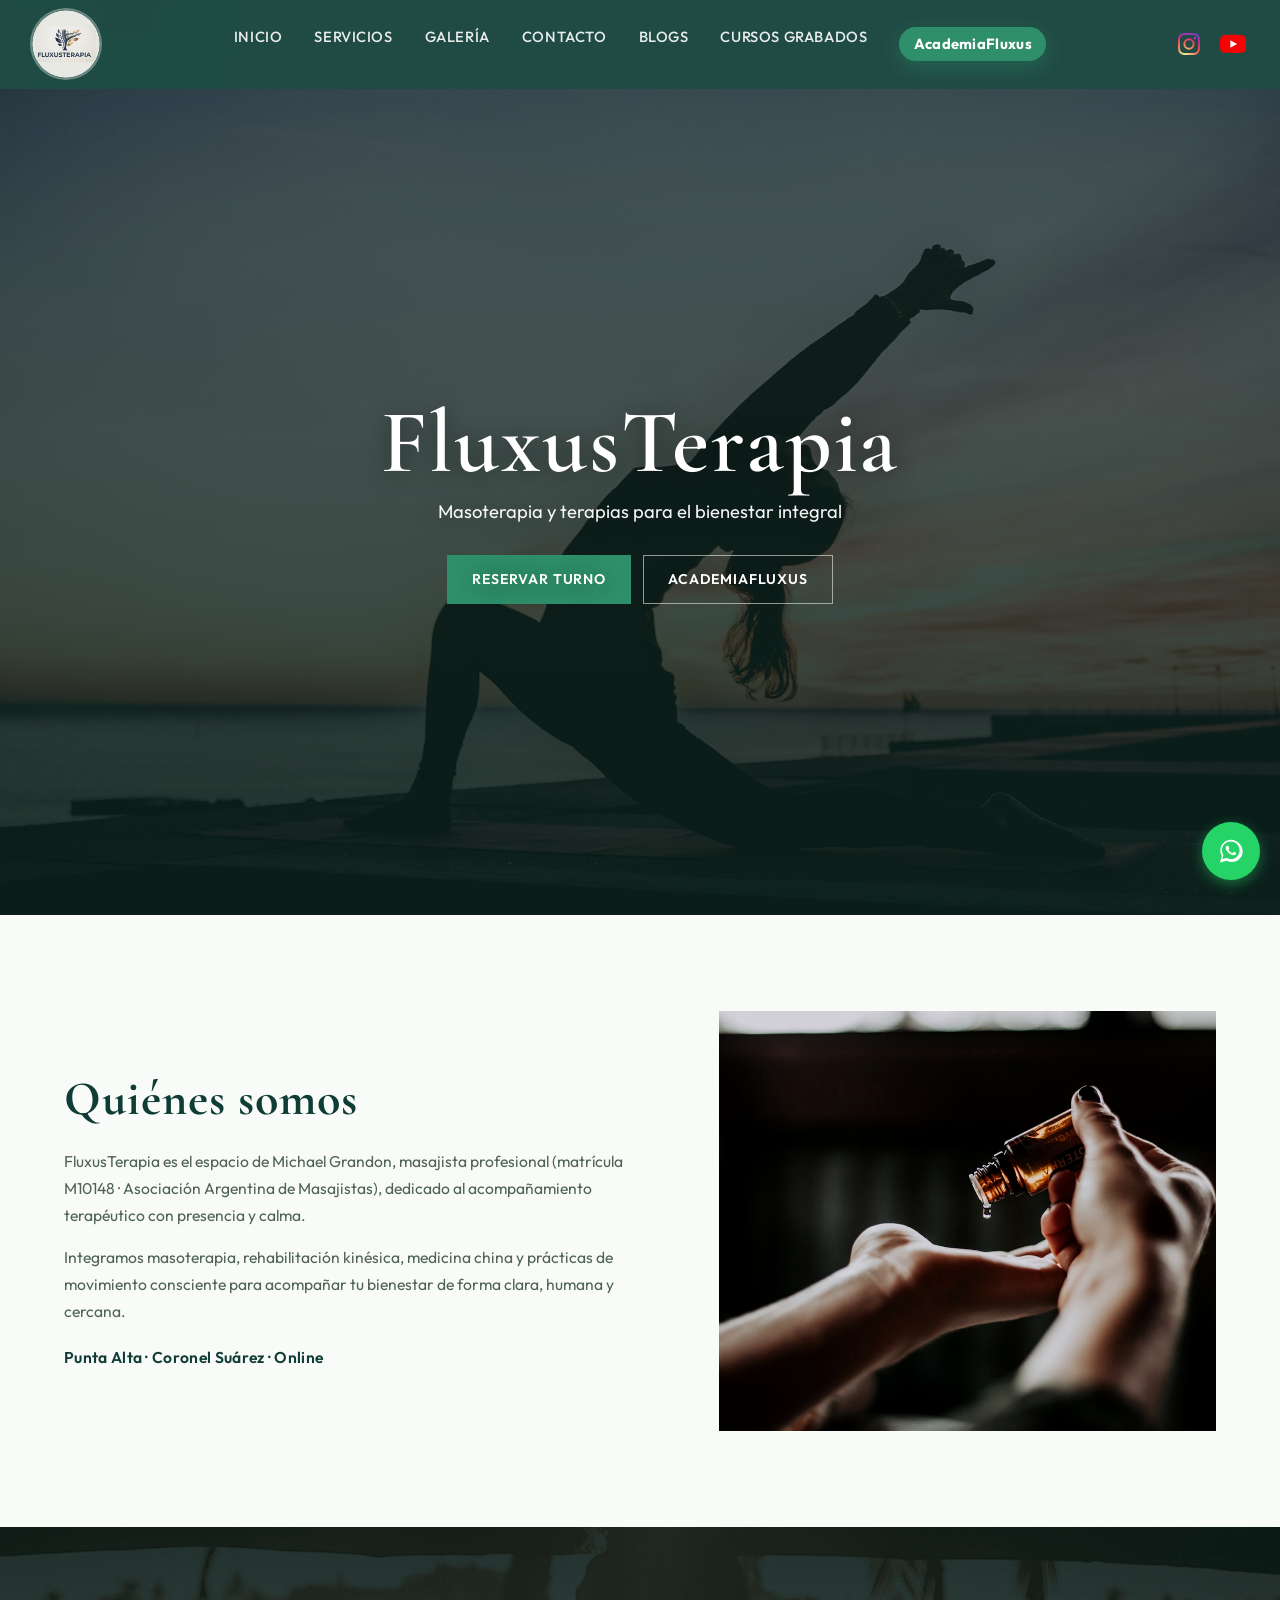
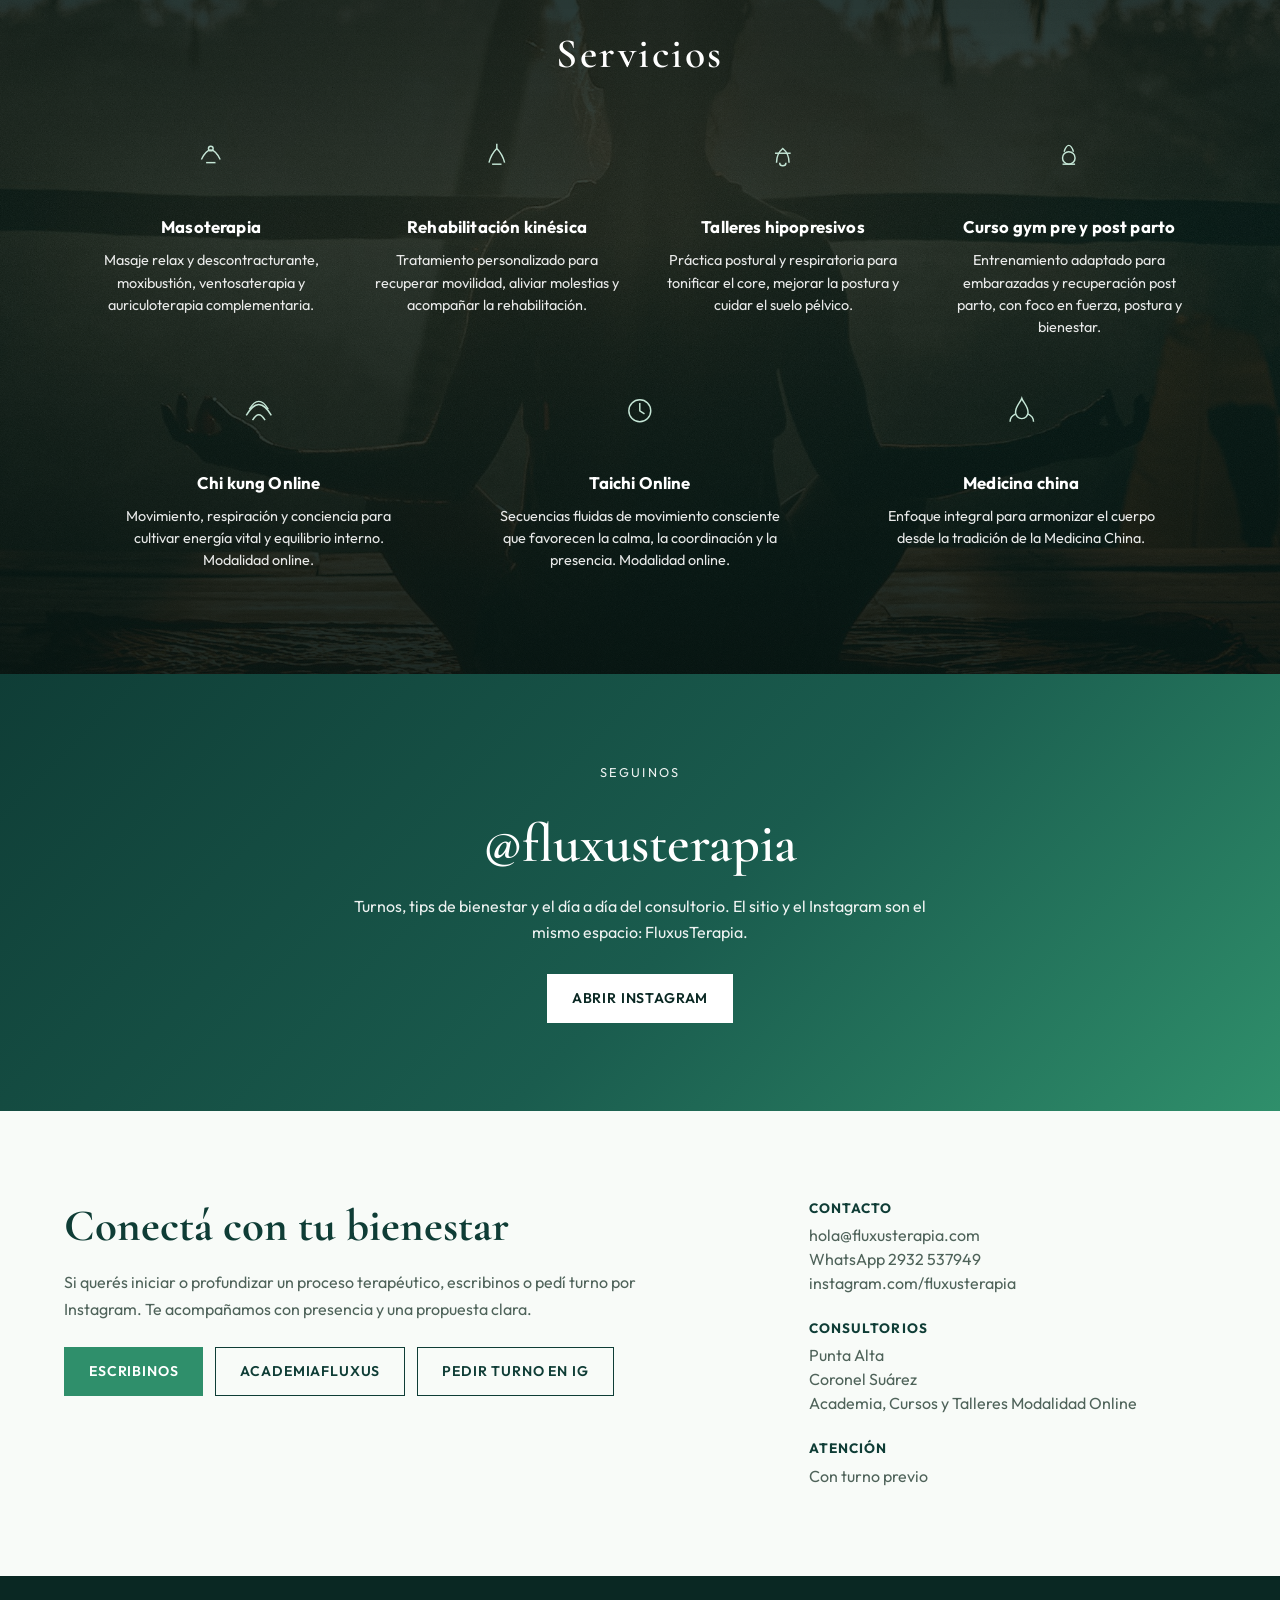
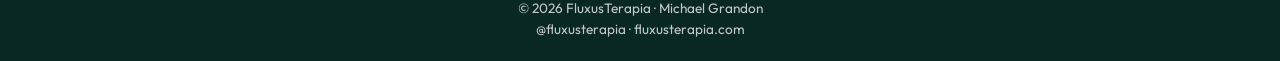
==== public_html/index.html @ 7c23bc43 "Add FluxusTerapia production site with academia, courses, CMS and QA. Landing, AcademiaFluxus, recor" ====
<!DOCTYPE html>
<html lang="es">
<head>
  <meta charset="UTF-8">
  <meta name="viewport" content="width=device-width, initial-scale=1.0">
  <title>FluxusTerapia · Kinesiologia y Terapia Integrativa</title>
  <meta name="description" content="FluxusTerapia — Masoterapia, Rehabilitación kinésica, Taichi y Chikung,medicina china y movimiento consciente. Michael Grandon, masajista profesional. Seguinos en Instagram @fluxusterapia.">
  <meta name="author" content="Michael Grandon · FluxusTerapia">
  <link rel="canonical" href="https://fluxusterapia.com/">

  <meta property="og:type" content="website">
  <meta property="og:locale" content="es_AR">
  <meta property="og:url" content="https://fluxusterapia.com/">
  <meta property="og:title" content="FluxusTerapia">
  <meta property="og:description" content="Masoterapia y terapias para el bienestar integral. @fluxusterapia">
  <meta property="og:image" content="https://fluxusterapia.com/img/hero.jpg">
  <meta property="og:see_also" content="https://www.instagram.com/fluxusterapia/">

  <meta name="twitter:card" content="summary_large_image">
  <meta name="twitter:title" content="FluxusTerapia">
  <meta name="twitter:description" content="Masoterapia y terapias para el bienestar integral. Instagram @fluxusterapia">

  <link rel="preconnect" href="https://fonts.googleapis.com">
  <link rel="preconnect" href="https://fonts.gstatic.com" crossorigin>
  <link href="https://fonts.googleapis.com/css2?family=Cormorant+Garamond:ital,wght@0,500;0,600;0,700;1,500&family=Outfit:wght@400;500;600;700&display=swap" rel="stylesheet">
  <link rel="stylesheet" href="css/style.css?v=20260925u">
  <link rel="icon" href="img/logo.png" type="image/png">
</head>
<body>
  <header class="site-header">
    <a class="brand" href="/" title="FluxusTerapia · Inicio">
      <img
        class="brand-logo"
        src="img/logo-circle.png"
        alt="FluxusTerapia"
        width="68"
        height="68"
      >
    </a>
    <nav class="site-nav" aria-label="Principal">
      <a href="#inicio">Inicio</a>
      <a href="#servicios">Servicios</a>
      <a href="galeria/">Galería</a>
      <a href="#contacto">Contacto</a>
      <a href="blogs/">Blogs</a>
      <a href="cursos/">Cursos grabados</a>
      <a class="nav-academia" href="academia/">AcademiaFluxus</a>
    </nav>
    <div class="social" aria-label="Redes">
      <a
        class="social-ig"
        href="https://www.instagram.com/fluxusterapia/"
        target="_blank"
        rel="noopener noreferrer me"
        aria-label="Instagram @fluxusterapia"
        title="Instagram"
      >
        <svg viewBox="0 0 24 24" width="22" height="22" aria-hidden="true">
          <defs>
            <radialGradient id="igGrad" cx="30%" cy="107%" r="150%">
              <stop offset="0%" stop-color="#fdf497"/>
              <stop offset="5%" stop-color="#fdf497"/>
              <stop offset="45%" stop-color="#fd5949"/>
              <stop offset="60%" stop-color="#d6249f"/>
              <stop offset="90%" stop-color="#285AEB"/>
            </radialGradient>
          </defs>
          <path fill="url(#igGrad)" d="M12 2.163c3.204 0 3.584.012 4.85.07 3.252.148 4.771 1.691 4.919 4.919.058 1.265.069 1.645.069 4.849 0 3.205-.012 3.584-.069 4.849-.149 3.225-1.664 4.771-4.919 4.919-1.266.058-1.644.07-4.85.07-3.204 0-3.584-.012-4.849-.07-3.26-.149-4.771-1.699-4.919-4.92-.058-1.265-.07-1.644-.07-4.849 0-3.204.013-3.583.07-4.849.149-3.227 1.664-4.771 4.919-4.919 1.266-.057 1.645-.069 4.849-.069zM12 0C8.741 0 8.333.014 7.053.072 2.695.272.273 2.69.073 7.052.014 8.333 0 8.741 0 12c0 3.259.014 3.668.072 4.948.2 4.358 2.618 6.78 6.98 6.98C8.333 23.986 8.741 24 12 24c3.259 0 3.668-.014 4.948-.072 4.354-.2 6.782-2.618 6.979-6.98.059-1.28.073-1.689.073-4.948 0-3.259-.014-3.667-.072-4.947-.196-4.354-2.617-6.78-6.979-6.98C15.668.014 15.259 0 12 0zm0 5.838a6.162 6.162 0 1 0 0 12.324 6.162 6.162 0 0 0 0-12.324zM12 16a4 4 0 1 1 0-8 4 4 0 0 1 0 8zm6.406-11.845a1.44 1.44 0 1 0 0 2.881 1.44 1.44 0 0 0 0-2.881z"/>
        </svg>
      </a>
      <a
        class="social-yt"
        href="https://www.youtube.com/@fluxusterapia"
        target="_blank"
        rel="noopener noreferrer"
        aria-label="YouTube FluxusTerapia"
        title="YouTube"
      >
        <svg viewBox="0 0 24 24" width="26" height="26" aria-hidden="true">
          <path fill="#FF0000" d="M23.498 6.186a3.016 3.016 0 0 0-2.122-2.136C19.505 3.545 12 3.545 12 3.545s-7.505 0-9.377.505A3.017 3.017 0 0 0 .502 6.186C0 8.07 0 12 0 12s0 3.93.502 5.814a3.016 3.016 0 0 0 2.122 2.136c1.871.505 9.376.505 9.376.505s7.505 0 9.377-.505a3.015 3.015 0 0 0 2.122-2.136C24 15.93 24 12 24 12s0-3.93-.502-5.814z"/>
          <path fill="#fff" d="M9.545 15.568V8.432L15.818 12l-6.273 3.568z"/>
        </svg>
      </a>
    </div>
  </header>

  <main>
    <section id="inicio" class="hero">
      <div class="hero-media" aria-hidden="true"></div>
      <div class="hero-copy">
        <h1>FluxusTerapia</h1>
        <p class="hero-sub">Masoterapia y terapias para el bienestar integral</p>
        <div class="hero-actions">
          <a class="cta primary" href="turnos/">Reservar turno</a>
          <a class="cta ghost" href="academia/">AcademiaFluxus</a>
        </div>
      </div>
    </section>

    <section id="quienes" class="about">
      <div class="about-copy">
        <h2>Quiénes somos</h2>
        <p>
          FluxusTerapia es el espacio de Michael Grandon, masajista profesional
          (matrícula M10148 · Asociación Argentina de Masajistas), dedicado al
          acompañamiento terapéutico con presencia y calma.
        </p>
        <p>
          Integramos masoterapia, rehabilitación kinésica, medicina china y
          prácticas de movimiento consciente para acompañar tu bienestar
          de forma clara, humana y cercana.
        </p>
        <p class="about-place">Punta Alta · Coronel Suárez · Online</p>
      </div>
      <div class="about-media">
        <img
          src="img/about.jpg"
          alt="Espacio de bienestar y calma en FluxusTerapia"
          width="640"
          height="480"
        >
      </div>
    </section>

    <section id="servicios" class="services">
      <div class="services-media" aria-hidden="true"></div>
      <div class="services-inner">
        <h2>Servicios</h2>
        <div class="services-grid">
          <article class="service">
            <span class="service-icon" aria-hidden="true">
              <svg viewBox="0 0 48 48" width="42" height="42" fill="none" stroke="currentColor" stroke-width="1.6"><path d="M12 30c4-8 8-12 12-12s8 4 12 12"/><path d="M18 34h12"/><circle cx="24" cy="16" r="3"/></svg>
            </span>
            <h3>Masoterapia</h3>
            <p>Masaje relax y descontracturante, moxibustión, ventosaterapia y auriculoterapia complementaria.</p>
          </article>
          <article class="service">
            <span class="service-icon" aria-hidden="true">
              <svg viewBox="0 0 48 48" width="42" height="42" fill="none" stroke="currentColor" stroke-width="1.6"><path d="M14 34c2-8 6-14 10-18 4 4 8 10 10 18"/><path d="M18 36h12"/><path d="M24 10v6"/></svg>
            </span>
            <h3>Rehabilitación kinésica</h3>
            <p>Tratamiento personalizado para recuperar movilidad, aliviar molestias y acompañar la rehabilitación.</p>
          </article>
          <article class="service">
            <span class="service-icon" aria-hidden="true">
              <svg viewBox="0 0 48 48" width="42" height="42" fill="none" stroke="currentColor" stroke-width="1.6"><path d="M16 34c0-8 3-14 8-18 5 4 8 10 8 18"/><path d="M20 34a4 4 0 0 0 8 0"/><path d="M14 22h20"/></svg>
            </span>
            <h3>Talleres hipopresivos</h3>
            <p>Práctica postural y respiratoria para tonificar el core, mejorar la postura y cuidar el suelo pélvico.</p>
          </article>
          <article class="service">
            <span class="service-icon" aria-hidden="true">
              <svg viewBox="0 0 48 48" width="42" height="42" fill="none" stroke="currentColor" stroke-width="1.6"><circle cx="24" cy="28" r="8"/><path d="M18 20c2-6 4-8 6-8s4 2 6 8"/><path d="M16 36h16"/></svg>
            </span>
            <h3>Curso gym pre y post parto</h3>
            <p>Entrenamiento adaptado para embarazadas y recuperación post parto, con foco en fuerza, postura y bienestar.</p>
          </article>
          <article class="service">
            <span class="service-icon" aria-hidden="true">
              <svg viewBox="0 0 48 48" width="42" height="42" fill="none" stroke="currentColor" stroke-width="1.6"><path d="M8 30c6-10 10-14 16-14s10 4 16 14"/><path d="M12 22c4-7 7-10 12-10s8 3 12 10"/><path d="M16 36c3-5 5-7 8-7s5 2 8 7"/></svg>
            </span>
            <h3>Chi kung Online</h3>
            <p>Movimiento, respiración y conciencia para cultivar energía vital y equilibrio interno. Modalidad online.</p>
          </article>
          <article class="service">
            <span class="service-icon" aria-hidden="true">
              <svg viewBox="0 0 48 48" width="42" height="42" fill="none" stroke="currentColor" stroke-width="1.6"><circle cx="24" cy="24" r="14"/><path d="M24 14v10l6 4"/></svg>
            </span>
            <h3>Taichi Online</h3>
            <p>Secuencias fluidas de movimiento consciente que favorecen la calma, la coordinación y la presencia. Modalidad online.</p>
          </article>
          <article class="service">
            <span class="service-icon" aria-hidden="true">
              <svg viewBox="0 0 48 48" width="42" height="42" fill="none" stroke="currentColor" stroke-width="1.6"><path d="M24 8c-2 6-8 10-8 18a8 8 0 0 0 16 0c0-8-6-12-8-18z"/><path d="M16 28c-4 2-7 6-7 10"/><path d="M32 28c4 2 7 6 7 10"/></svg>
            </span>
            <h3>Medicina china</h3>
            <p>Enfoque integral para armonizar el cuerpo desde la tradición de la Medicina China.</p>
          </article>
        </div>
      </div>
    </section>

    <section id="instagram" class="instagram">
      <div class="instagram-inner">
        <p class="instagram-kicker">Seguinos</p>
        <h2>@fluxusterapia</h2>
        <p>
          Turnos, tips de bienestar y el día a día del consultorio.
          El sitio y el Instagram son el mismo espacio: FluxusTerapia.
        </p>
        <a
          class="cta primary"
          href="https://www.instagram.com/fluxusterapia/"
          target="_blank"
          rel="noopener noreferrer"
        >Abrir Instagram</a>
      </div>
    </section>

    <section id="contacto" class="contact">
      <div class="contact-copy">
        <h2>Conectá con tu bienestar</h2>
        <p>
          Si querés iniciar o profundizar un proceso terapéutico,
          escribinos o pedí turno por Instagram. Te acompañamos con
          presencia y una propuesta clara.
        </p>
        <div class="hero-actions">
          <a class="cta primary" href="mailto:hola@fluxusterapia.com">Escribinos</a>
          <a class="cta secondary" href="academia/">AcademiaFluxus</a>
          <a
            class="cta secondary"
            href="https://www.instagram.com/fluxusterapia/"
            target="_blank"
            rel="noopener noreferrer"
          >Pedir turno en IG</a>
        </div>
      </div>
      <div class="contact-details">
        <div>
          <h3>Contacto</h3>
          <p><a href="mailto:hola@fluxusterapia.com">hola@fluxusterapia.com</a></p>
          <p>
            <a
              href="https://wa.me/5492932537949?text=Hola%20FluxusTerapia%2C%20quiero%20consultar%20por%20un%20turno"
              target="_blank"
              rel="noopener noreferrer"
            >WhatsApp 2932 537949</a>
          </p>
          <p>
            <a
              href="https://www.instagram.com/fluxusterapia/"
              target="_blank"
              rel="noopener noreferrer"
            >instagram.com/fluxusterapia</a>
          </p>
        </div>
        <div>
          <h3>Consultorios</h3>
          <p>Punta Alta<br>Coronel Suárez<br>Academia, Cursos y Talleres Modalidad Online</p>
        </div>
        <div>
          <h3>Atención</h3>
          <p>Con turno previo</p>
        </div>
      </div>
    </section>
  </main>

  <footer class="site-footer">
    <p>© <span id="year"></span> FluxusTerapia · Michael Grandon</p>
    <p>
      <a
        href="https://www.instagram.com/fluxusterapia/"
        target="_blank"
        rel="noopener noreferrer"
      >@fluxusterapia</a>
      ·
      <a href="https://fluxusterapia.com">fluxusterapia.com</a>
    </p>
  </footer>

  <a
    class="whatsapp-float"
    href="https://wa.me/5492932537949?text=Hola%20FluxusTerapia%2C%20quiero%20consultar%20por%20un%20turno"
    target="_blank"
    rel="noopener noreferrer"
    aria-label="Escribinos por WhatsApp"
  >
    <svg viewBox="0 0 32 32" width="28" height="28" aria-hidden="true" fill="currentColor">
      <path d="M16.1 3C9.3 3 3.8 8.5 3.8 15.3c0 2.2.6 4.3 1.7 6.2L3.5 29l7.7-2c1.8 1 3.8 1.5 5.9 1.5 6.8 0 12.3-5.5 12.3-12.3S22.9 3 16.1 3zm0 22.4c-1.8 0-3.5-.5-5-1.3l-.4-.2-4.6 1.2 1.2-4.4-.2-.4c-1-1.6-1.5-3.4-1.5-5.2 0-5.6 4.5-10.1 10.1-10.1s10.1 4.5 10.1 10.1-4.5 10.3-9.7 10.3zm5.6-7.6c-.3-.2-1.8-.9-2.1-1s-.5-.2-.7.2-.8 1-1 1.2-.4.2-.7 0c-.3-.2-1.2-.4-2.3-1.4-.8-.7-1.4-1.6-1.6-1.9-.2-.3 0-.5.1-.6.1-.1.3-.4.4-.5.1-.2.2-.3.3-.5.1-.2 0-.4 0-.5s-.7-1.7-1-2.3c-.2-.6-.5-.5-.7-.5h-.6c-.2 0-.5.1-.8.4s-1 1-1 2.4 1 2.8 1.2 3c.1.2 2 3.1 4.9 4.3 1.8.8 2.6.8 3.5.7.5-.1 1.8-.7 2-1.4.2-.7.2-1.3.2-1.4 0-.1-.3-.2-.6-.4z"/>
    </svg>
  </a>

  <script src="js/main.js?v=20260925k"></script>
</body>
</html>
---- public_html/css/style.css ----
:root {
  --ink: #12201c;
  --foam: #eef3ef;
  --paper: #f8fbf8;
  --muted: #4f635a;
  --brand: #0f3d36;
  --brand-deep: #0a2823;
  --accent: #2f8f6b;
  --accent-soft: #a8d4c0;
  --overlay: rgba(8, 36, 30, 0.58);
  --overlay-strong: rgba(6, 28, 24, 0.8);
  --font-display: "Cormorant Garamond", Georgia, serif;
  --font-body: "Outfit", sans-serif;
}

*,
*::before,
*::after {
  box-sizing: border-box;
}

html {
  scroll-behavior: smooth;
}

body {
  margin: 0;
  min-height: 100vh;
  font-family: var(--font-body);
  color: var(--ink);
  background:
    radial-gradient(ellipse 80% 50% at 10% 0%, rgba(47, 143, 107, 0.12), transparent 55%),
    radial-gradient(ellipse 60% 40% at 100% 20%, rgba(15, 61, 54, 0.08), transparent 50%),
    var(--foam);
}

img {
  max-width: 100%;
  display: block;
}

a {
  color: inherit;
  text-decoration: none;
}

.site-header {
  position: sticky;
  top: 0;
  z-index: 20;
  display: grid;
  grid-template-columns: 1fr auto 1fr;
  align-items: center;
  gap: 1rem;
  padding: 0.65rem clamp(1rem, 3vw, 2rem);
  background: color-mix(in srgb, var(--brand) 92%, transparent);
  backdrop-filter: blur(10px);
  color: #fff;
}

.brand {
  justify-self: start;
}

.brand-logo {
  display: block;
  width: 68px;
  height: 68px;
  border-radius: 50%;
  object-fit: cover;
  background: transparent;
  box-shadow: 0 0 0 2px rgba(255, 255, 255, 0.35);
}

.site-nav {
  display: flex;
  gap: clamp(1rem, 3vw, 2rem);
  justify-content: center;
  font-size: 0.92rem;
  font-weight: 500;
  letter-spacing: 0.04em;
  text-transform: uppercase;
}

.site-nav a {
  position: relative;
  opacity: 0.9;
  padding-bottom: 0.2rem;
}

.site-nav a.nav-academia {
  text-transform: none;
  letter-spacing: 0.02em;
  opacity: 1;
  font-weight: 700;
  color: #fff;
  background: var(--accent);
  padding: 0.45rem 0.9rem 0.5rem;
  border-radius: 999px;
  box-shadow: 0 6px 18px rgba(47, 143, 107, 0.35);
}

.site-nav a.nav-academia::after {
  display: none;
}

.site-nav a.nav-academia:hover,
.site-nav a.nav-academia:focus-visible {
  filter: brightness(1.08);
  color: #fff;
}

.site-nav a::after {
  content: "";
  position: absolute;
  left: 0;
  right: 0;
  bottom: 0;
  height: 1px;
  background: currentColor;
  transform: scaleX(0);
  transition: transform 0.25s ease;
}

.site-nav a:hover::after,
.site-nav a:focus-visible::after {
  transform: scaleX(1);
}

.social {
  justify-self: end;
  display: flex;
  gap: 0.85rem;
  align-items: center;
}

.social a {
  opacity: 0.95;
  display: inline-flex;
  align-items: center;
  justify-content: center;
  width: 30px;
  height: 30px;
  transition: opacity 0.2s ease, transform 0.2s ease;
}

.social a:hover {
  opacity: 1;
  transform: translateY(-1px);
}

.social svg {
  display: block;
}

.social-yt svg,
.social-ig svg {
  overflow: visible;
}

.hero {
  position: relative;
  min-height: calc(100vh - 74px);
  display: grid;
  place-items: center;
  text-align: center;
  color: #fff;
  overflow: hidden;
  padding: clamp(3rem, 8vw, 5rem) 1.25rem;
}

.hero-media {
  position: absolute;
  inset: 0;
  background:
    linear-gradient(
      180deg,
      rgba(6, 28, 24, 0.55) 0%,
      rgba(6, 28, 24, 0.72) 45%,
      rgba(6, 28, 24, 0.88) 100%
    ),
    url("../img/hero.jpg") center / cover no-repeat;
  transform: scale(1.02);
  animation: hero-pan 18s ease-in-out infinite alternate;
}

.hero-copy {
  position: relative;
  z-index: 1;
  max-width: 46rem;
  animation: rise 1s ease both;
  text-shadow: 0 2px 24px rgba(0, 0, 0, 0.45);
}

.hero h1 {
  margin: 0 0 0.85rem;
  font-family: var(--font-display);
  font-size: clamp(3.2rem, 10vw, 5.6rem);
  font-weight: 600;
  letter-spacing: 0.02em;
  line-height: 0.95;
  color: #fff;
}

.hero-sub {
  margin: 0 auto 1.75rem;
  max-width: 34rem;
  font-size: clamp(0.98rem, 2vw, 1.15rem);
  font-weight: 400;
  line-height: 1.55;
  color: rgba(255, 255, 255, 0.95);
}

.hero-actions {
  display: flex;
  flex-wrap: wrap;
  gap: 0.75rem;
  justify-content: center;
}

.cta {
  display: inline-flex;
  align-items: center;
  justify-content: center;
  padding: 0.9rem 1.5rem;
  font-size: 0.88rem;
  font-weight: 600;
  letter-spacing: 0.06em;
  text-transform: uppercase;
  border: 1px solid transparent;
  transition: transform 0.2s ease, background 0.2s ease, color 0.2s ease, border-color 0.2s ease;
}

.cta.primary {
  background: var(--accent);
  color: #fff;
}

.cta.primary:hover {
  background: #267a5b;
  transform: translateY(-1px);
}

.cta.ghost {
  border-color: rgba(255, 255, 255, 0.55);
  color: #fff;
  background: transparent;
}

.cta.ghost:hover {
  background: rgba(255, 255, 255, 0.1);
  transform: translateY(-1px);
}

.cta.secondary {
  border-color: var(--brand);
  color: var(--brand);
  background: transparent;
}

.cta.secondary:hover {
  background: color-mix(in srgb, var(--accent-soft) 45%, transparent);
  transform: translateY(-1px);
}

.about {
  display: grid;
  grid-template-columns: 1fr;
  gap: clamp(1.5rem, 4vw, 3rem);
  align-items: center;
  padding: clamp(3.5rem, 8vw, 6rem) clamp(1.25rem, 5vw, 5rem);
  background: var(--paper);
}

.about h2 {
  margin: 0 0 1.25rem;
  font-family: var(--font-display);
  font-size: clamp(2.2rem, 4vw, 3rem);
  color: var(--brand);
  letter-spacing: 0.02em;
}

.about p {
  margin: 0 0 1rem;
  color: var(--muted);
  line-height: 1.7;
  font-size: 0.98rem;
}

.about p:last-child {
  margin-bottom: 0;
}

.about-place {
  margin-top: 1.25rem !important;
  font-weight: 600;
  color: var(--brand) !important;
  letter-spacing: 0.02em;
}

.about-media img {
  width: 100%;
  height: min(420px, 55vw);
  object-fit: cover;
  filter: saturate(0.92) contrast(1.04);
}

.services {
  position: relative;
  color: #fff;
  overflow: hidden;
  padding: clamp(3.75rem, 8vw, 6.5rem) clamp(1.25rem, 4vw, 3rem);
}

.services-media {
  position: absolute;
  inset: 0;
  background:
    linear-gradient(
      180deg,
      rgba(5, 22, 19, 0.88) 0%,
      rgba(6, 28, 24, 0.78) 42%,
      rgba(5, 20, 17, 0.9) 100%
    ),
    url("../img/servicios.jpg") center 35% / cover no-repeat;
}

.services-inner {
  position: relative;
  z-index: 1;
  max-width: 1120px;
  margin: 0 auto;
}

.services h2 {
  margin: 0 0 clamp(2.25rem, 5vw, 3.25rem);
  text-align: center;
  font-family: var(--font-display);
  font-size: clamp(2rem, 4vw, 2.6rem);
  font-weight: 600;
  letter-spacing: 0.06em;
}

.services-grid {
  display: grid;
  grid-template-columns: 1fr;
  gap: clamp(2rem, 4.5vw, 2.75rem) clamp(1.25rem, 2.5vw, 1.75rem);
  align-items: stretch;
}

.service {
  display: flex;
  flex-direction: column;
  align-items: center;
  text-align: center;
  width: 100%;
  max-width: none;
  margin: 0;
  padding: 0 0.35rem;
  animation: rise 0.8s ease both;
}

.service:nth-child(2) { animation-delay: 0.06s; }
.service:nth-child(3) { animation-delay: 0.12s; }
.service:nth-child(4) { animation-delay: 0.18s; }
.service:nth-child(5) { animation-delay: 0.24s; }
.service:nth-child(6) { animation-delay: 0.3s; }
.service:nth-child(7) { animation-delay: 0.36s; }

.service-icon {
  display: flex;
  align-items: center;
  justify-content: center;
  flex: 0 0 3rem;
  width: 3rem;
  height: 3rem;
  margin: 0 0 0.95rem;
  color: #c5e6d6;
}

.service-icon svg {
  width: 2.35rem;
  height: 2.35rem;
  stroke-width: 1.85;
}

.service h3 {
  display: flex;
  align-items: flex-end;
  justify-content: center;
  margin: 0 0 0.7rem;
  min-height: 2.6em;
  font-size: 1.05rem;
  font-weight: 700;
  line-height: 1.3;
  letter-spacing: 0.01em;
}

.service p {
  margin: 0;
  max-width: 18.5rem;
  font-size: 0.9rem;
  line-height: 1.55;
  color: rgba(255, 255, 255, 0.9);
}

.instagram {
  padding: clamp(3.5rem, 8vw, 5.5rem) clamp(1.25rem, 5vw, 5rem);
  background:
    linear-gradient(135deg, #0f3d36 0%, #1a5c4e 55%, #2f8f6b 100%);
  color: #fff;
  text-align: center;
}

.instagram-inner {
  max-width: 36rem;
  margin: 0 auto;
  animation: rise 0.9s ease both;
}

.instagram-kicker {
  margin: 0 0 0.5rem;
  font-size: 0.8rem;
  letter-spacing: 0.16em;
  text-transform: uppercase;
  opacity: 0.8;
}

.instagram h2 {
  margin: 0 0 1rem;
  font-family: var(--font-display);
  font-size: clamp(2.4rem, 6vw, 3.4rem);
  font-weight: 600;
}

.instagram p {
  margin: 0 auto 1.75rem;
  line-height: 1.65;
  opacity: 0.92;
}

.instagram .cta.primary {
  background: #fff;
  color: var(--brand-deep);
}

.instagram .cta.primary:hover {
  background: var(--accent-soft);
}

.gallery {
  padding: clamp(2.5rem, 6vw, 5rem) clamp(0.75rem, 2.5vw, 1.5rem) clamp(3.5rem, 8vw, 6rem);
  background: #fff;
}

.gallery-page {
  padding-top: clamp(2rem, 5vw, 3.5rem);
}

.gallery-intro {
  max-width: 36rem;
  margin: 0 auto clamp(1.5rem, 4vw, 2.25rem);
  text-align: center;
  padding: 0 0.75rem;
}

.gallery-kicker {
  margin: 0 0 0.45rem;
  font-size: 0.78rem;
  letter-spacing: 0.16em;
  text-transform: uppercase;
  color: var(--accent);
  font-weight: 600;
}

.gallery-intro h1,
.gallery-intro h2 {
  margin: 0 0 0.75rem;
  font-family: var(--font-display);
  font-size: clamp(2.2rem, 5vw, 3.2rem);
  color: var(--brand);
  font-weight: 600;
}

.gallery-intro p {
  margin: 0;
  color: var(--muted);
  line-height: 1.65;
}

/* Justified rows (estilo galería fotográfica) */
.gallery-justified {
  display: flex;
  flex-direction: column;
  gap: 6px;
  width: min(1180px, 100%);
  margin: 0 auto;
}

.gallery-row {
  display: flex;
  gap: 6px;
  width: 100%;
  height: clamp(150px, 22vw, 260px);
}

.gallery-item {
  --w: 1;
  position: relative;
  display: block;
  flex: var(--w) 1 0;
  min-width: 0;
  height: 100%;
  padding: 0;
  border: 0;
  margin: 0;
  background: #1a1a1a;
  overflow: hidden;
  color: #fff;
  text-decoration: none;
  isolation: isolate;
}

.gallery-item img {
  display: block;
  width: 100%;
  height: 100%;
  object-fit: cover;
  transition: transform 0.65s ease, filter 0.35s ease;
  filter: saturate(0.95) contrast(1.02);
}

.gallery-item::after {
  content: "";
  position: absolute;
  inset: 0;
  background: rgba(6, 28, 24, 0.0);
  transition: background 0.35s ease;
  z-index: 1;
  pointer-events: none;
}

.gallery-item:hover img,
.gallery-item:focus-visible img {
  transform: scale(1.04);
  filter: saturate(1.05) contrast(1.04);
}

.gallery-item:hover::after,
.gallery-item:focus-visible::after {
  background: rgba(6, 28, 24, 0.28);
}

.gallery-label {
  position: absolute;
  left: 0.85rem;
  right: 0.85rem;
  bottom: 0.85rem;
  z-index: 2;
  font-size: 0.72rem;
  font-weight: 600;
  letter-spacing: 0.1em;
  text-transform: uppercase;
  opacity: 0;
  transform: translateY(6px);
  transition: opacity 0.3s ease, transform 0.3s ease;
  pointer-events: none;
}

.gallery-item:hover .gallery-label,
.gallery-item:focus-visible .gallery-label {
  opacity: 1;
  transform: translateY(0);
}

.gallery-more {
  display: flex;
  flex-wrap: wrap;
  gap: 0.75rem;
  justify-content: center;
  margin-top: clamp(1.75rem, 4vw, 2.5rem);
}

.lightbox[hidden] {
  display: none !important;
}

.lightbox {
  position: fixed;
  inset: 0;
  z-index: 60;
  display: grid;
  grid-template-columns: auto 1fr auto;
  align-items: center;
  gap: 0.5rem;
  padding: 1rem;
  background: rgba(6, 28, 24, 0.92);
  backdrop-filter: blur(8px);
}

.lightbox-figure {
  margin: 0;
  max-width: min(960px, 100%);
  justify-self: center;
  width: 100%;
}

.lightbox-figure img {
  width: 100%;
  max-height: min(78vh, 820px);
  object-fit: contain;
  margin: 0 auto;
}

.lightbox-figure figcaption {
  margin-top: 0.85rem;
  text-align: center;
  color: rgba(255, 255, 255, 0.88);
  font-size: 0.92rem;
  letter-spacing: 0.04em;
}

.lightbox-close,
.lightbox-prev,
.lightbox-next {
  border: 0;
  background: transparent;
  color: #fff;
  cursor: pointer;
  font-size: 2rem;
  line-height: 1;
  padding: 0.5rem;
  opacity: 0.85;
  transition: opacity 0.2s ease, transform 0.2s ease;
}

.lightbox-close {
  position: absolute;
  top: 0.75rem;
  right: 1rem;
  font-size: 2.2rem;
  z-index: 2;
}

.lightbox-close:hover,
.lightbox-prev:hover,
.lightbox-next:hover,
.lightbox-close:focus-visible,
.lightbox-prev:focus-visible,
.lightbox-next:focus-visible {
  opacity: 1;
  transform: scale(1.05);
}

body.lightbox-open {
  overflow: hidden;
}

.contact {
  display: grid;
  grid-template-columns: 1fr;
  gap: 2rem;
  padding: clamp(3.5rem, 8vw, 5.5rem) clamp(1.25rem, 5vw, 5rem);
  background: var(--paper);
}

.contact h2 {
  margin: 0 0 1rem;
  font-family: var(--font-display);
  font-size: clamp(2rem, 4vw, 2.8rem);
  color: var(--brand);
}

.contact-copy p {
  margin: 0 0 1.5rem;
  max-width: 36rem;
  color: var(--muted);
  line-height: 1.7;
}

.contact-copy .hero-actions {
  justify-content: flex-start;
}

.contact-details {
  display: grid;
  gap: 1.5rem;
}

.contact-details h3 {
  margin: 0 0 0.4rem;
  font-size: 0.85rem;
  letter-spacing: 0.08em;
  text-transform: uppercase;
  color: var(--brand);
}

.contact-details p {
  margin: 0;
  color: var(--muted);
  line-height: 1.5;
}

.contact-details a:hover {
  color: var(--accent);
}

.site-footer {
  padding: 1.25rem;
  text-align: center;
  background: var(--brand-deep);
  color: rgba(255, 255, 255, 0.75);
  font-size: 0.85rem;
}

.site-footer p {
  margin: 0.2rem 0;
}

.site-footer a:hover {
  color: #fff;
}

.whatsapp-float {
  --wa-green: #25d366;
  position: fixed;
  right: 1.25rem;
  bottom: 1.25rem;
  left: auto;
  top: auto;
  z-index: 40;
  display: inline-flex;
  align-items: center;
  justify-content: center;
  width: 58px;
  height: 58px;
  border-radius: 50%;
  background: var(--wa-green);
  color: #fff;
  box-shadow: 0 4px 14px rgba(37, 211, 102, 0.45);
  transition: box-shadow 0.2s ease, transform 0.15s ease;
  animation: wa-pulse 2.4s ease-in-out infinite;
  cursor: grab;
  touch-action: none;
  user-select: none;
  -webkit-user-select: none;
}

.whatsapp-float:hover {
  box-shadow: 0 6px 18px rgba(37, 211, 102, 0.55);
  color: #fff;
}

.whatsapp-float.is-dragging {
  cursor: grabbing;
  animation: none;
  transition: none;
  transform: scale(1.06);
  box-shadow: 0 10px 28px rgba(18, 140, 126, 0.45);
}

.whatsapp-float.is-placed {
  animation: none;
}

@keyframes wa-pulse {
  0%,
  100% {
    box-shadow: 0 4px 14px rgba(37, 211, 102, 0.45), 0 0 0 0 rgba(37, 211, 102, 0.5);
  }
  70% {
    box-shadow: 0 4px 14px rgba(37, 211, 102, 0.45), 0 0 0 14px rgba(37, 211, 102, 0);
  }
}

@keyframes rise {
  from {
    opacity: 0;
    transform: translateY(16px);
  }
  to {
    opacity: 1;
    transform: translateY(0);
  }
}

@keyframes hero-pan {
  from {
    transform: scale(1.02) translate3d(0, 0, 0);
  }
  to {
    transform: scale(1.08) translate3d(-1.5%, 1%, 0);
  }
}

@media (max-width: 760px) {
  .site-header {
    grid-template-columns: 1fr auto;
    grid-template-areas:
      "brand social"
      "nav nav";
  }

  .brand { grid-area: brand; }
  .social { grid-area: social; }
  .site-nav {
    grid-area: nav;
    justify-content: space-between;
    padding-top: 0.35rem;
    font-size: 0.8rem;
  }

  .brand-logo {
    width: 56px;
    height: 56px;
  }

  .contact-copy .hero-actions {
    justify-content: center;
  }

  .gallery-row {
    flex-wrap: wrap;
    height: auto;
  }

  .gallery-item {
    flex: 1 1 calc(50% - 3px);
    height: 150px;
  }

  .gallery-row .gallery-item:only-child,
  .gallery-row .gallery-item:nth-child(3):last-child {
    flex: 1 1 100%;
    height: 180px;
  }
}

@media (min-width: 640px) {
  .services-grid {
    grid-template-columns: repeat(2, 1fr);
  }
}

@media (min-width: 800px) {
  .about {
    grid-template-columns: 1.1fr 0.9fr;
  }

  /* 7 servicios: fila de 4 + fila de 3 (sin ítem huérfano) */
  .services-grid {
    grid-template-columns: repeat(12, 1fr);
    column-gap: clamp(1rem, 2vw, 1.5rem);
    row-gap: clamp(2.25rem, 4vw, 3rem);
  }

  .service {
    grid-column: span 3;
  }

  .service:nth-child(n + 5) {
    grid-column: span 4;
  }

  .gallery-row {
    height: clamp(180px, 20vw, 300px);
  }

  .contact {
    grid-template-columns: 1.4fr 0.8fr;
    align-items: start;
  }
}

@media (prefers-reduced-motion: reduce) {
  html {
    scroll-behavior: auto;
  }

  .hero-media,
  .service,
  .hero-copy,
  .instagram-inner {
    animation: none;
  }
}

.gallery-item.is-video video {
  width: 100%;
  height: 100%;
  object-fit: cover;
  display: block;
}
.gallery-play {
  position: absolute;
  left: 50%;
  top: 50%;
  transform: translate(-50%, -50%);
  width: 2.5rem;
  height: 2.5rem;
  border-radius: 999px;
  background: rgba(0,0,0,.55);
  color: #fff;
  display: grid;
  place-items: center;
  font-size: .9rem;
  pointer-events: none;
}
.lightbox-figure video {
  max-width: min(92vw, 960px);
  max-height: 80vh;
  background: #000;
}
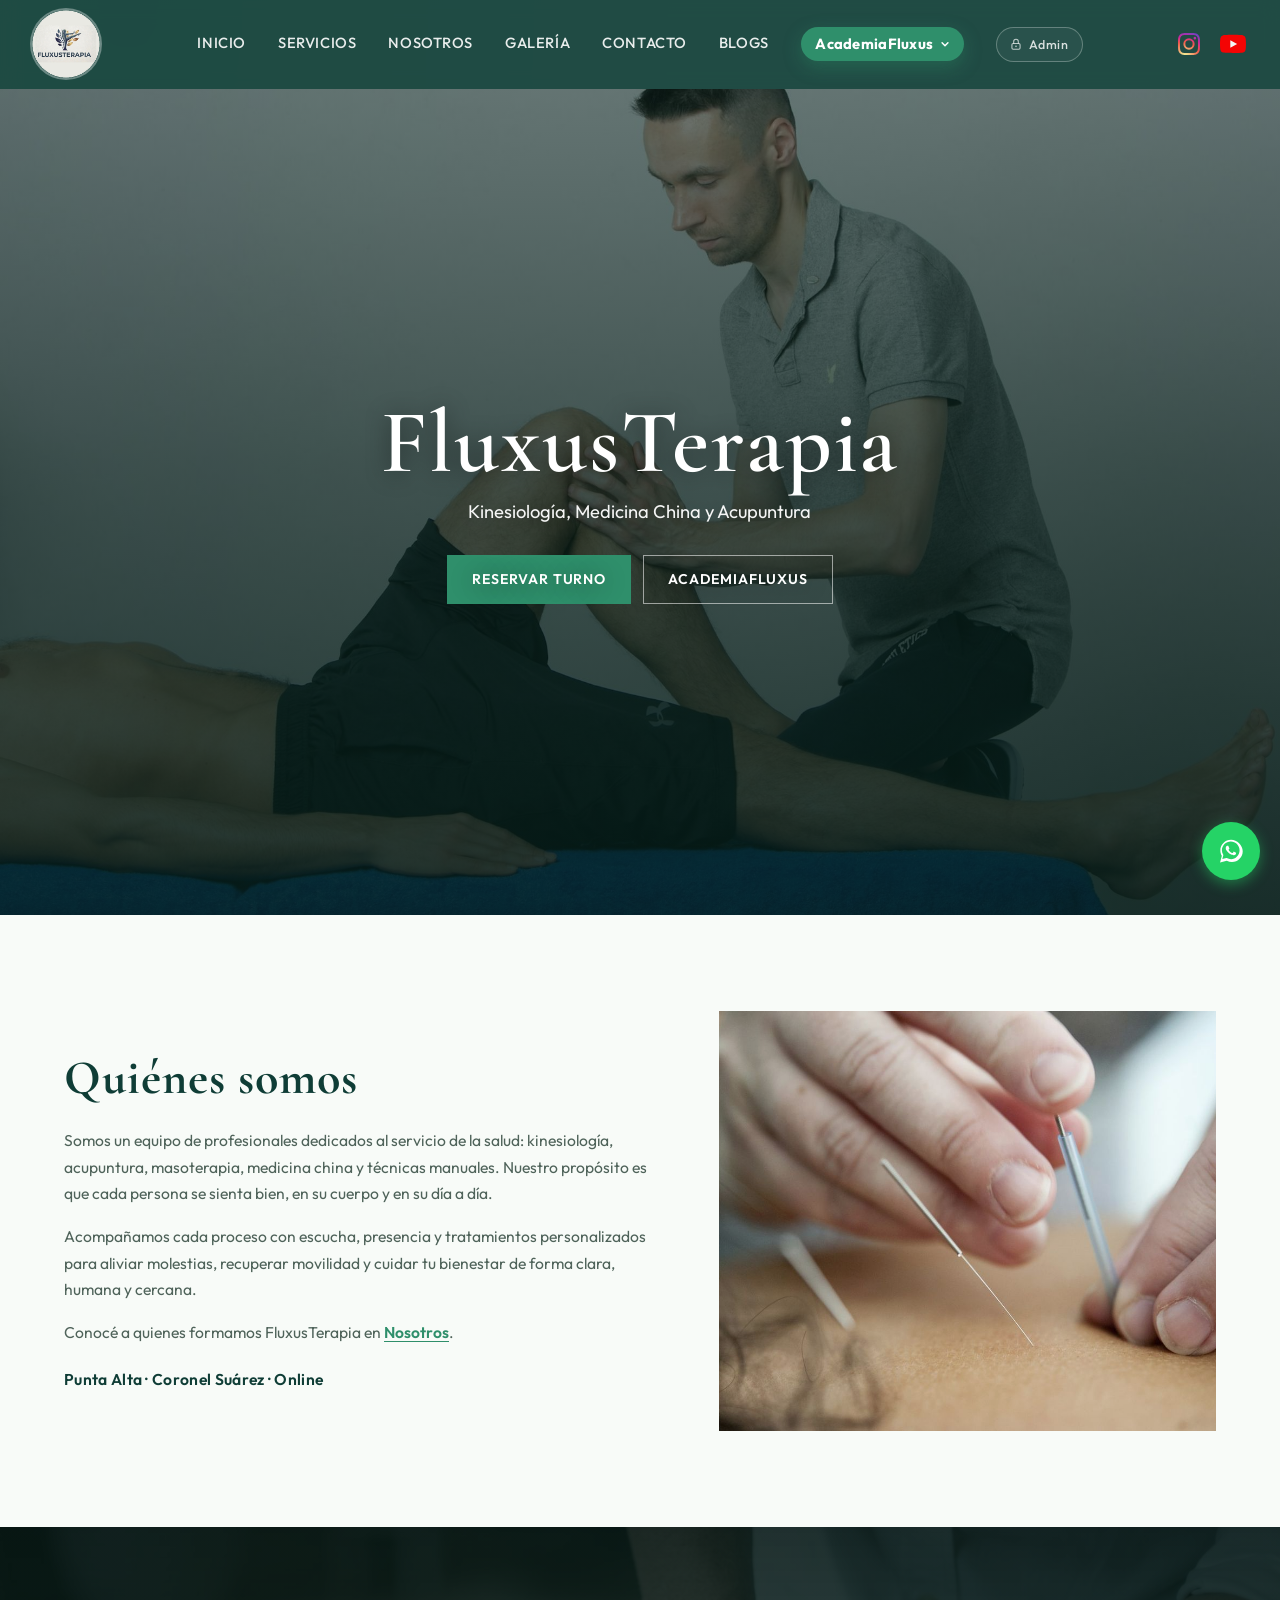
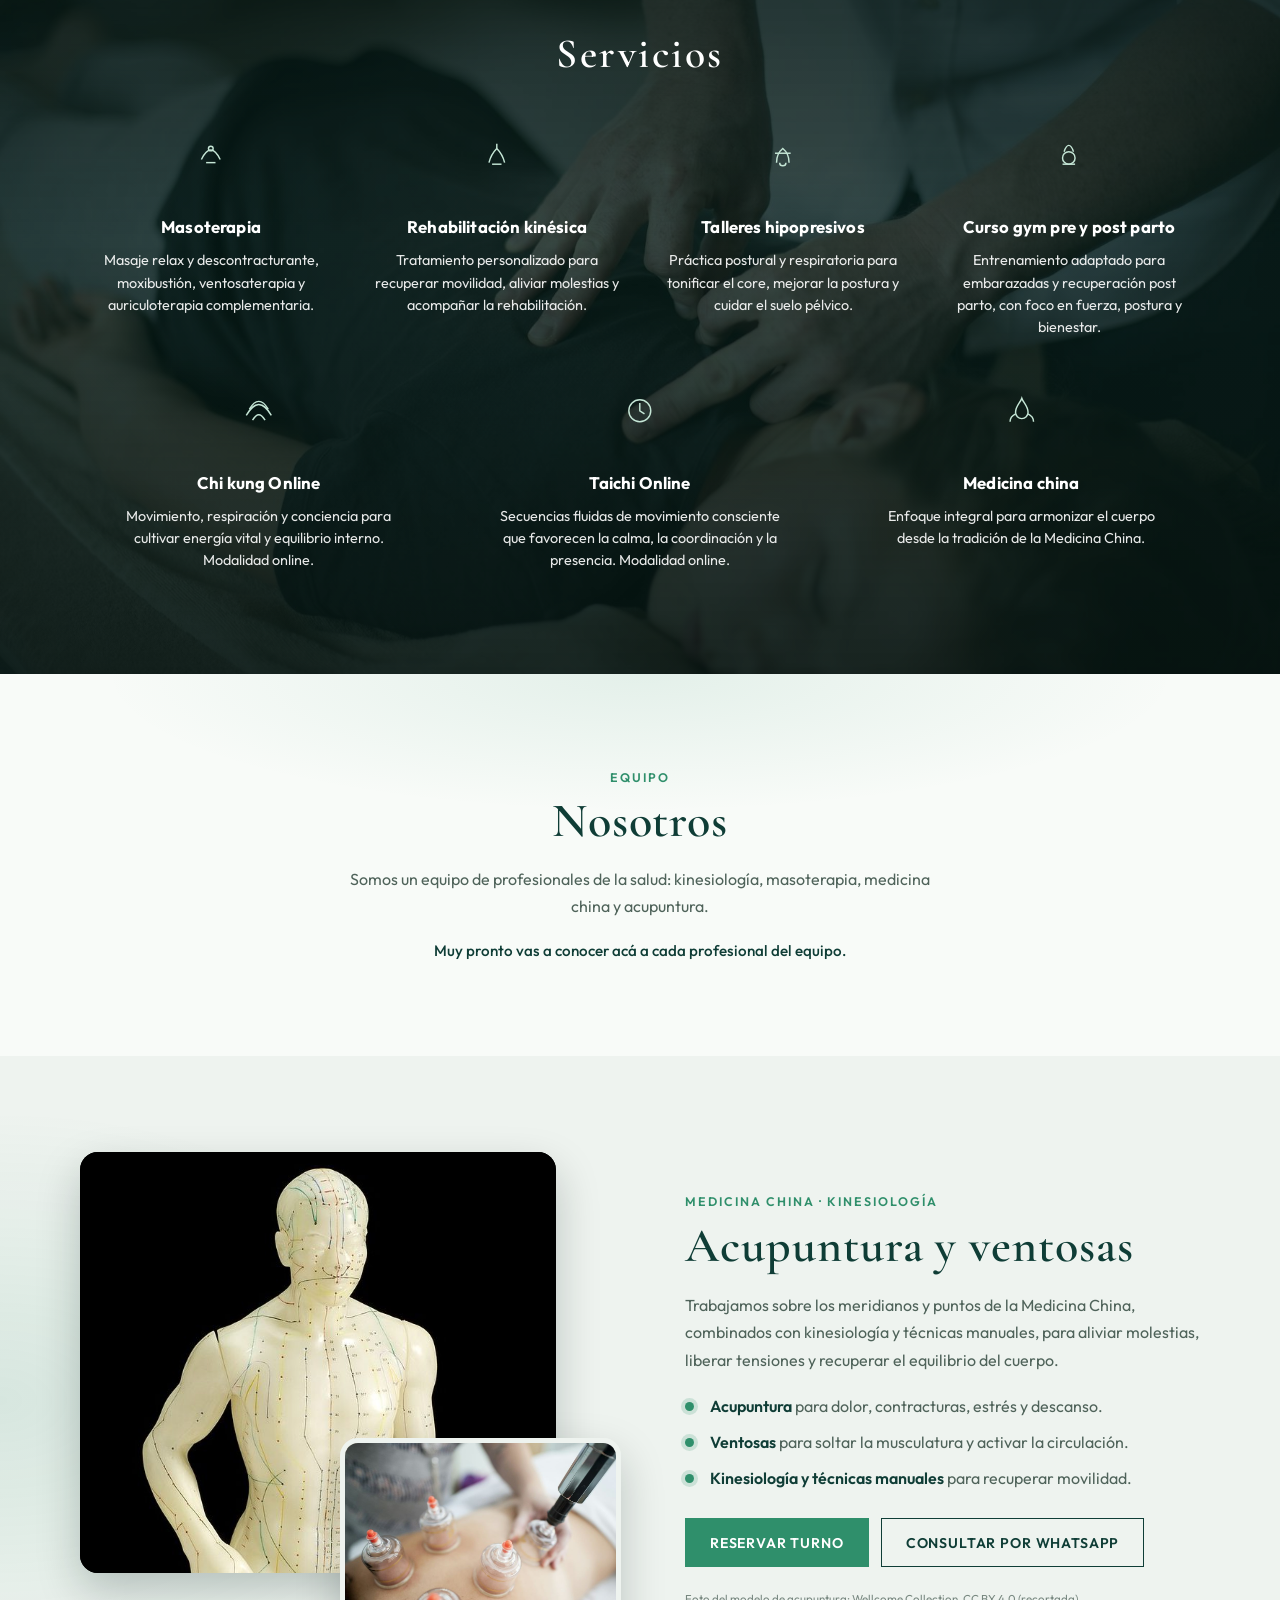
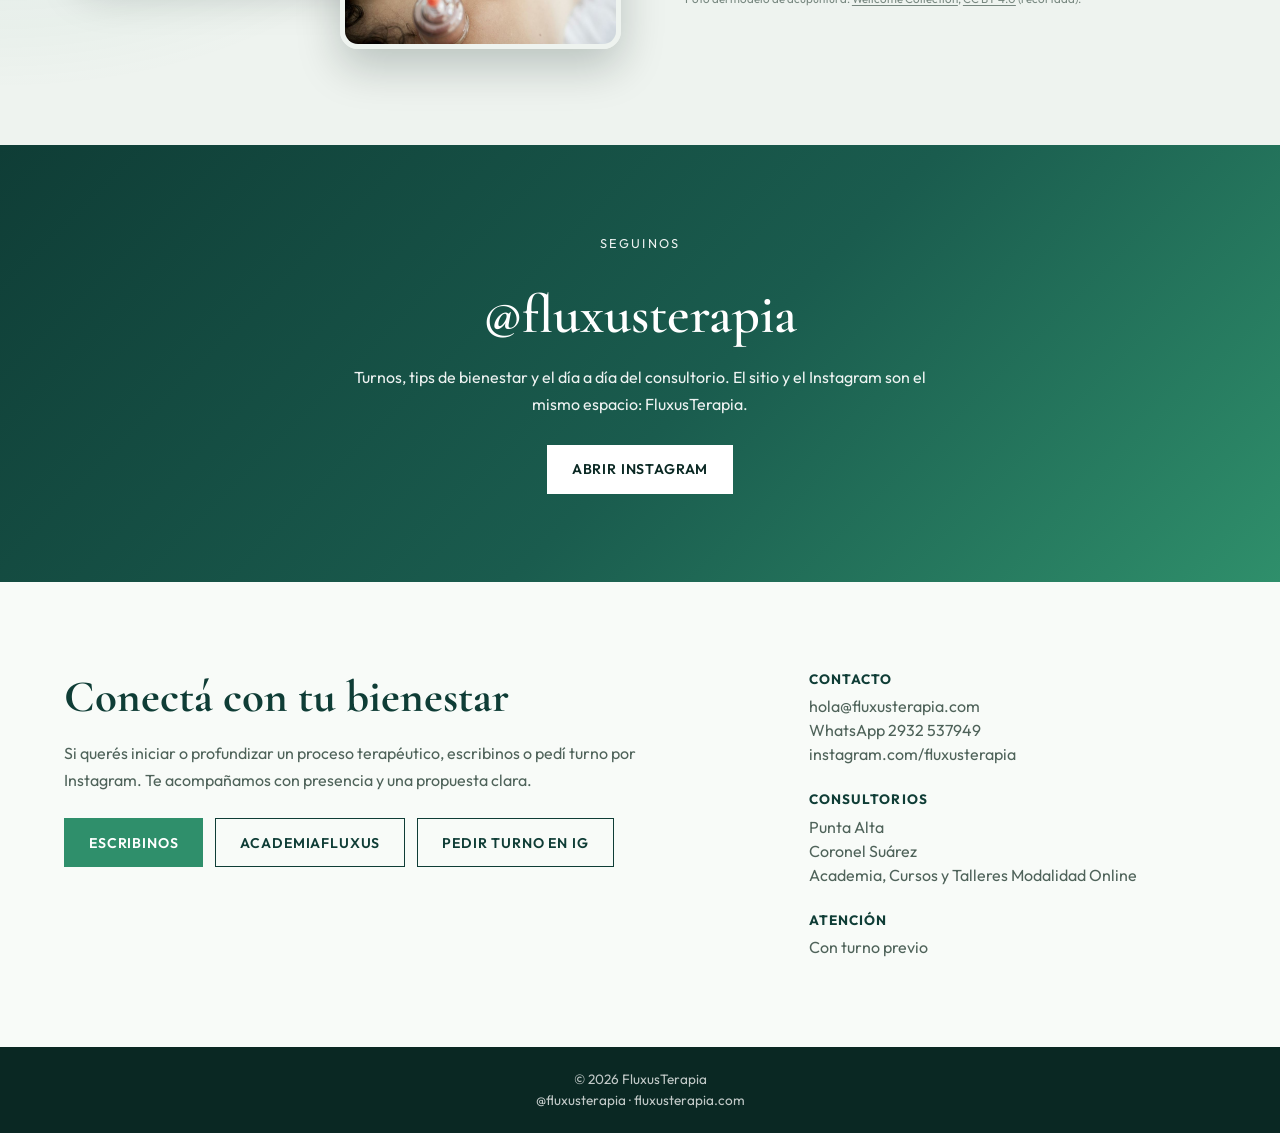
==== commit f0a8f427: "Turnos confirmation mail with PDFs, site redesign updates and safer deploy - Turnos: required email," ====
--- a/public_html/index.html
+++ b/public_html/index.html
@@ -4,26 +4,26 @@
   <meta charset="UTF-8">
   <meta name="viewport" content="width=device-width, initial-scale=1.0">
   <title>FluxusTerapia · Kinesiologia y Terapia Integrativa</title>
-  <meta name="description" content="FluxusTerapia — Masoterapia, Rehabilitación kinésica, Taichi y Chikung,medicina china y movimiento consciente. Michael Grandon, masajista profesional. Seguinos en Instagram @fluxusterapia.">
-  <meta name="author" content="Michael Grandon · FluxusTerapia">
+  <meta name="description" content="FluxusTerapia — Masoterapia, Rehabilitación kinésica, Taichi y Chikung, medicina china y movimiento consciente. Un equipo de profesionales de la salud. Seguinos en Instagram @fluxusterapia.">
+  <meta name="author" content="FluxusTerapia">
   <link rel="canonical" href="https://fluxusterapia.com/">
 
   <meta property="og:type" content="website">
   <meta property="og:locale" content="es_AR">
   <meta property="og:url" content="https://fluxusterapia.com/">
   <meta property="og:title" content="FluxusTerapia">
-  <meta property="og:description" content="Masoterapia y terapias para el bienestar integral. @fluxusterapia">
+  <meta property="og:description" content="Kinesiología, Medicina China y Acupuntura. @fluxusterapia">
   <meta property="og:image" content="https://fluxusterapia.com/img/hero.jpg">
   <meta property="og:see_also" content="https://www.instagram.com/fluxusterapia/">
 
   <meta name="twitter:card" content="summary_large_image">
   <meta name="twitter:title" content="FluxusTerapia">
-  <meta name="twitter:description" content="Masoterapia y terapias para el bienestar integral. Instagram @fluxusterapia">
+  <meta name="twitter:description" content="Kinesiología, Medicina China y Acupuntura. Instagram @fluxusterapia">
 
   <link rel="preconnect" href="https://fonts.googleapis.com">
   <link rel="preconnect" href="https://fonts.gstatic.com" crossorigin>
   <link href="https://fonts.googleapis.com/css2?family=Cormorant+Garamond:ital,wght@0,500;0,600;0,700;1,500&family=Outfit:wght@400;500;600;700&display=swap" rel="stylesheet">
-  <link rel="stylesheet" href="css/style.css?v=20260925u">
+  <link rel="stylesheet" href="css/style.css?v=20260929s">
   <link rel="icon" href="img/logo.png" type="image/png">
 </head>
 <body>
@@ -40,11 +40,32 @@
     <nav class="site-nav" aria-label="Principal">
       <a href="#inicio">Inicio</a>
       <a href="#servicios">Servicios</a>
+      <a href="#nosotros">Nosotros</a>
       <a href="galeria/">Galería</a>
       <a href="#contacto">Contacto</a>
       <a href="blogs/">Blogs</a>
-      <a href="cursos/">Cursos grabados</a>
-      <a class="nav-academia" href="academia/">AcademiaFluxus</a>
+      <details class="nav-drop">
+        <summary class="nav-academia" aria-label="AcademiaFluxus: clases en vivo y cursos grabados">AcademiaFluxus<svg class="nav-caret" viewBox="0 0 12 12" width="10" height="10" aria-hidden="true"><path d="M2.5 4.5 6 8l3.5-3.5" fill="none" stroke="currentColor" stroke-width="1.8" stroke-linecap="round" stroke-linejoin="round"/></svg></summary>
+        <div class="nav-drop-menu">
+          <div class="nav-drop-panel">
+            <a href="academia/">Clases en vivo<small>Campus de AcademiaFluxus</small></a>
+            <a href="cursos/">Cursos grabados<small>Comprá y cursá cuando quieras</small></a>
+          </div>
+        </div>
+      </details>
+      <a
+        class="nav-admin"
+        href="academia/fluxus/"
+        aria-label="Panel de administración"
+        title="Panel de administración"
+      >
+        <svg viewBox="0 0 24 24" width="14" height="14" aria-hidden="true" focusable="false">
+          <rect x="5" y="11" width="14" height="10" rx="2.2" fill="none" stroke="currentColor" stroke-width="1.8"/>
+          <path d="M8 11V8a4 4 0 0 1 8 0v3" fill="none" stroke="currentColor" stroke-width="1.8" stroke-linecap="round"/>
+          <circle cx="12" cy="16" r="1.4" fill="currentColor"/>
+        </svg>
+        <span>Admin</span>
+      </a>
     </nav>
     <div class="social" aria-label="Redes">
       <a
@@ -89,7 +110,7 @@
       <div class="hero-media" aria-hidden="true"></div>
       <div class="hero-copy">
         <h1>FluxusTerapia</h1>
-        <p class="hero-sub">Masoterapia y terapias para el bienestar integral</p>
+        <p class="hero-sub">Kinesiología, Medicina China y Acupuntura</p>
         <div class="hero-actions">
           <a class="cta primary" href="turnos/">Reservar turno</a>
           <a class="cta ghost" href="academia/">AcademiaFluxus</a>
@@ -101,21 +122,24 @@
       <div class="about-copy">
         <h2>Quiénes somos</h2>
         <p>
-          FluxusTerapia es el espacio de Michael Grandon, masajista profesional
-          (matrícula M10148 · Asociación Argentina de Masajistas), dedicado al
-          acompañamiento terapéutico con presencia y calma.
-        </p>
-        <p>
-          Integramos masoterapia, rehabilitación kinésica, medicina china y
-          prácticas de movimiento consciente para acompañar tu bienestar
+          Somos un equipo de profesionales dedicados al servicio de la salud:
+          kinesiología, acupuntura, masoterapia, medicina china y técnicas manuales.
+          Nuestro propósito es que cada persona se sienta bien, en su cuerpo y en su día a día.
+        </p>
+        <p>
+          Acompañamos cada proceso con escucha, presencia y tratamientos personalizados
+          para aliviar molestias, recuperar movilidad y cuidar tu bienestar
           de forma clara, humana y cercana.
+        </p>
+        <p>
+          Conocé a quienes formamos FluxusTerapia en <a class="about-link" href="#nosotros">Nosotros</a>.
         </p>
         <p class="about-place">Punta Alta · Coronel Suárez · Online</p>
       </div>
       <div class="about-media">
         <img
-          src="img/about.jpg"
-          alt="Espacio de bienestar y calma en FluxusTerapia"
+          src="img/about.jpg?v=2"
+          alt="Sesión de acupuntura en FluxusTerapia"
           width="640"
           height="480"
         >
@@ -176,6 +200,72 @@
             <h3>Medicina china</h3>
             <p>Enfoque integral para armonizar el cuerpo desde la tradición de la Medicina China.</p>
           </article>
+        </div>
+      </div>
+    </section>
+
+    <section id="nosotros" class="team" aria-labelledby="nosotros-title">
+      <div class="team-inner">
+        <p class="team-kicker">Equipo</p>
+        <h2 id="nosotros-title">Nosotros</h2>
+        <p class="team-intro">
+          Somos un equipo de profesionales de la salud: kinesiología,
+          masoterapia, medicina china y acupuntura.
+        </p>
+        <p class="team-empty" data-team-empty>Muy pronto vas a conocer acá a cada profesional del equipo.</p>
+        <div class="team-grid" data-team-grid hidden></div>
+      </div>
+    </section>
+
+    <section id="acupuntura" class="acu" aria-labelledby="acu-title">
+      <div class="acu-inner">
+        <div class="acu-media">
+          <figure class="acu-photo acu-photo--main">
+            <img
+              src="img/acupuntura-modelo.jpg?v=1"
+              alt="Modelo de acupuntura con los meridianos y puntos marcados"
+              width="660"
+              height="585"
+              loading="lazy"
+            >
+          </figure>
+          <figure class="acu-photo acu-photo--float">
+            <img
+              src="img/ventosas.jpg?v=1"
+              alt="Terapia con ventosas sobre la espalda"
+              width="1200"
+              height="777"
+              loading="lazy"
+            >
+          </figure>
+        </div>
+        <div class="acu-copy">
+          <p class="acu-kicker">Medicina china · Kinesiología</p>
+          <h2 id="acu-title">Acupuntura y ventosas</h2>
+          <p>
+            Trabajamos sobre los meridianos y puntos de la Medicina China,
+            combinados con kinesiología y técnicas manuales, para aliviar
+            molestias, liberar tensiones y recuperar el equilibrio del cuerpo.
+          </p>
+          <ul class="acu-list">
+            <li><strong>Acupuntura</strong> para dolor, contracturas, estrés y descanso.</li>
+            <li><strong>Ventosas</strong> para soltar la musculatura y activar la circulación.</li>
+            <li><strong>Kinesiología y técnicas manuales</strong> para recuperar movilidad.</li>
+          </ul>
+          <div class="acu-actions">
+            <a class="cta primary" href="turnos/">Reservar turno</a>
+            <a
+              class="cta secondary"
+              href="https://wa.me/5492932537949?text=Hola%20FluxusTerapia%2C%20quiero%20consultar%20por%20acupuntura%20y%20ventosas"
+              target="_blank"
+              rel="noopener noreferrer"
+            >Consultar por WhatsApp</a>
+          </div>
+          <p class="acu-credit">
+            Foto del modelo de acupuntura:
+            <a href="https://commons.wikimedia.org/wiki/File:Male_acupuncture_figure,_Hong_Kong,_1970-1976_Wellcome_L0057959.jpg" target="_blank" rel="noopener noreferrer">Wellcome Collection</a>,
+            <a href="https://creativecommons.org/licenses/by/4.0/deed.es" target="_blank" rel="noopener noreferrer">CC BY 4.0</a> (recortada).
+          </p>
         </div>
       </div>
     </section>
@@ -248,7 +338,7 @@
   </main>
 
   <footer class="site-footer">
-    <p>© <span id="year"></span> FluxusTerapia · Michael Grandon</p>
+    <p>© <span id="year"></span> FluxusTerapia</p>
     <p>
       <a
         href="https://www.instagram.com/fluxusterapia/"
@@ -273,5 +363,6 @@
   </a>
 
   <script src="js/main.js?v=20260925k"></script>
+  <script src="js/nosotros.js?v=20260929a" defer></script>
 </body>
 </html>
--- a/public_html/css/style.css
+++ b/public_html/css/style.css
@@ -76,6 +76,7 @@
   display: flex;
   gap: clamp(1rem, 3vw, 2rem);
   justify-content: center;
+  align-items: center;
   font-size: 0.92rem;
   font-weight: 500;
   letter-spacing: 0.04em;
@@ -88,7 +89,7 @@
   padding-bottom: 0.2rem;
 }
 
-.site-nav a.nav-academia {
+.site-nav .nav-academia {
   text-transform: none;
   letter-spacing: 0.02em;
   opacity: 1;
@@ -100,14 +101,162 @@
   box-shadow: 0 6px 18px rgba(47, 143, 107, 0.35);
 }
 
-.site-nav a.nav-academia::after {
+.site-nav .nav-academia::after {
   display: none;
 }
 
-.site-nav a.nav-academia:hover,
-.site-nav a.nav-academia:focus-visible {
+.site-nav .nav-academia:hover,
+.site-nav .nav-academia:focus-visible {
   filter: brightness(1.08);
   color: #fff;
+}
+
+.nav-drop {
+  position: relative;
+}
+
+.nav-drop > summary {
+  display: inline-flex;
+  align-items: center;
+  gap: 0.4rem;
+  cursor: pointer;
+  list-style: none;
+  user-select: none;
+}
+
+.nav-drop > summary::-webkit-details-marker {
+  display: none;
+}
+
+.nav-drop > summary:focus-visible {
+  outline: 2px solid var(--accent-soft);
+  outline-offset: 2px;
+}
+
+.nav-caret {
+  flex: none;
+  transition: transform 0.2s ease;
+}
+
+.nav-drop[open] .nav-caret {
+  transform: rotate(180deg);
+}
+
+.nav-drop-menu {
+  position: absolute;
+  top: 100%;
+  left: 50%;
+  z-index: 30;
+  display: none;
+  min-width: 12.5rem;
+  padding-top: 0.55rem;
+  transform: translateX(-50%);
+}
+
+.nav-drop[open] .nav-drop-menu {
+  display: block;
+}
+
+@media (hover: hover) {
+  .nav-drop:hover .nav-drop-menu,
+  .nav-drop:focus-within .nav-drop-menu {
+    display: block;
+  }
+
+  .nav-drop[open]:not(:hover):not(:focus-within) .nav-drop-menu {
+    display: none;
+  }
+
+  .nav-drop[open]:not(:hover):not(:focus-within) .nav-caret {
+    transform: none;
+  }
+
+  .nav-drop:hover .nav-caret {
+    transform: rotate(180deg);
+  }
+}
+
+.nav-drop-panel {
+  display: grid;
+  gap: 0.15rem;
+  padding: 0.4rem;
+  background: #fff;
+  border-radius: 14px;
+  box-shadow: 0 14px 34px rgba(6, 28, 24, 0.28);
+}
+
+.site-nav .nav-drop-panel a {
+  display: grid;
+  gap: 0.1rem;
+  padding: 0.6rem 0.8rem;
+  border-radius: 10px;
+  color: var(--ink);
+  opacity: 1;
+  text-transform: none;
+  letter-spacing: 0.01em;
+  font-weight: 600;
+  white-space: nowrap;
+}
+
+.site-nav .nav-drop-panel a::after {
+  display: none;
+}
+
+.site-nav .nav-drop-panel a small {
+  font-size: 0.8em;
+  font-weight: 400;
+  color: var(--muted);
+}
+
+.site-nav .nav-drop-panel a:hover,
+.site-nav .nav-drop-panel a:focus-visible {
+  background: var(--foam);
+  color: var(--brand);
+}
+
+.site-nav a.nav-admin {
+  display: inline-flex;
+  align-items: center;
+  gap: 0.4rem;
+  text-transform: none;
+  letter-spacing: 0.03em;
+  font-size: 0.85em;
+  font-weight: 500;
+  color: rgba(255, 255, 255, 0.82);
+  opacity: 1;
+  padding: 0.5rem 0.85rem 0.52rem 0.72rem;
+  border: 1px solid rgba(255, 255, 255, 0.28);
+  border-radius: 999px;
+  background: rgba(255, 255, 255, 0.04);
+  transition: color 0.2s ease, background-color 0.2s ease, border-color 0.2s ease;
+}
+
+.site-nav a.nav-admin::after {
+  display: none;
+}
+
+.site-nav a.nav-admin svg {
+  flex: none;
+  display: block;
+  opacity: 0.85;
+  transition: opacity 0.2s ease;
+}
+
+.site-nav a.nav-admin:hover,
+.site-nav a.nav-admin:focus-visible {
+  color: #fff;
+  background: rgba(168, 212, 192, 0.14);
+  border-color: rgba(168, 212, 192, 0.6);
+}
+
+.site-nav a.nav-admin:hover svg,
+.site-nav a.nav-admin:focus-visible svg {
+  opacity: 1;
+}
+
+.site-nav a.nav-admin:focus-visible {
+  outline: 2px solid var(--accent-soft);
+  outline-offset: 2px;
 }
 
 .site-nav a::after {
@@ -179,7 +328,7 @@
       rgba(6, 28, 24, 0.72) 45%,
       rgba(6, 28, 24, 0.88) 100%
     ),
-    url("../img/hero.jpg") center / cover no-repeat;
+    url("../img/hero.jpg?v=2") center / cover no-repeat;
   transform: scale(1.02);
   animation: hero-pan 18s ease-in-out infinite alternate;
 }
@@ -289,6 +438,17 @@
 
 .about p:last-child {
   margin-bottom: 0;
+}
+
+.about-link {
+  color: var(--accent);
+  font-weight: 600;
+  text-decoration: underline;
+  text-underline-offset: 3px;
+}
+
+.about-link:hover {
+  color: var(--brand);
 }
 
 .about-place {
@@ -322,7 +482,7 @@
       rgba(6, 28, 24, 0.78) 42%,
       rgba(5, 20, 17, 0.9) 100%
     ),
-    url("../img/servicios.jpg") center 35% / cover no-repeat;
+    url("../img/servicios.jpg?v=2") center 35% / cover no-repeat;
 }
 
 .services-inner {
@@ -404,6 +564,134 @@
   color: rgba(255, 255, 255, 0.9);
 }
 
+.acu {
+  padding: clamp(3.5rem, 8vw, 6rem) clamp(1.25rem, 5vw, 5rem);
+  background:
+    radial-gradient(ellipse 60% 70% at 0% 50%, rgba(47, 143, 107, 0.12), transparent 60%),
+    var(--foam);
+  scroll-margin-top: 90px;
+}
+
+.acu-inner {
+  display: grid;
+  grid-template-columns: 1fr;
+  gap: clamp(2.5rem, 5vw, 4rem);
+  align-items: center;
+  max-width: 1120px;
+  margin: 0 auto;
+}
+
+.acu-media {
+  position: relative;
+  padding: 0 clamp(2.5rem, 12%, 5rem) clamp(3rem, 14%, 5.5rem) 0;
+}
+
+.acu-photo {
+  margin: 0;
+  overflow: hidden;
+  border-radius: 18px;
+  box-shadow: 0 18px 44px rgba(6, 28, 24, 0.22);
+}
+
+.acu-photo img {
+  width: 100%;
+  height: 100%;
+  object-fit: cover;
+}
+
+.acu-photo--main {
+  aspect-ratio: 660 / 585;
+  background: #000;
+}
+
+.acu-photo--float {
+  position: absolute;
+  right: 0;
+  bottom: 0;
+  width: 52%;
+  aspect-ratio: 4 / 3;
+  border: 5px solid var(--foam);
+}
+
+.acu-copy h2 {
+  margin: 0 0 1.1rem;
+  font-family: var(--font-display);
+  font-size: clamp(2.2rem, 4vw, 3rem);
+  font-weight: 600;
+  color: var(--brand);
+  letter-spacing: 0.02em;
+}
+
+.acu-kicker {
+  margin: 0 0 0.45rem;
+  font-size: 0.78rem;
+  font-weight: 600;
+  letter-spacing: 0.16em;
+  text-transform: uppercase;
+  color: var(--accent);
+}
+
+.acu-copy > p:not(.acu-kicker):not(.acu-credit) {
+  margin: 0 0 1.25rem;
+  color: var(--muted);
+  line-height: 1.7;
+}
+
+.acu-list {
+  display: grid;
+  gap: 0.7rem;
+  margin: 0 0 1.75rem;
+  padding: 0;
+  list-style: none;
+}
+
+.acu-list li {
+  position: relative;
+  padding-left: 1.6rem;
+  color: var(--muted);
+  line-height: 1.55;
+}
+
+.acu-list li::before {
+  content: "";
+  position: absolute;
+  left: 0;
+  top: 0.5em;
+  width: 0.6rem;
+  height: 0.6rem;
+  border-radius: 50%;
+  background: var(--accent);
+  box-shadow: 0 0 0 4px rgba(47, 143, 107, 0.18);
+}
+
+.acu-list strong {
+  color: var(--brand);
+  font-weight: 600;
+}
+
+.acu-actions {
+  display: flex;
+  flex-wrap: wrap;
+  gap: 0.75rem;
+}
+
+.acu-credit {
+  margin: 1.5rem 0 0;
+  font-size: 0.72rem;
+  color: color-mix(in srgb, var(--muted) 75%, transparent);
+}
+
+.acu-credit a {
+  text-decoration: underline;
+  text-underline-offset: 2px;
+}
+
+@media (min-width: 900px) {
+  .acu-inner {
+    grid-template-columns: 1.05fr 1fr;
+  }
+}
+
 .instagram {
   padding: clamp(3.5rem, 8vw, 5.5rem) clamp(1.25rem, 5vw, 5rem);
   background:
@@ -446,6 +734,194 @@
 
 .instagram .cta.primary:hover {
   background: var(--accent-soft);
+}
+
+/* Nosotros: equipo publicado desde Fluxus → Nosotros (web) */
+.team {
+  padding: clamp(3.5rem, 8vw, 6rem) clamp(1.25rem, 5vw, 5rem);
+  background:
+    radial-gradient(ellipse 70% 60% at 50% 0%, rgba(47, 143, 107, 0.1), transparent 60%),
+    var(--paper);
+  scroll-margin-top: 90px;
+}
+
+.team-inner {
+  max-width: 1120px;
+  margin: 0 auto;
+  text-align: center;
+}
+
+.team-kicker {
+  margin: 0 0 0.45rem;
+  font-size: 0.78rem;
+  font-weight: 600;
+  letter-spacing: 0.16em;
+  text-transform: uppercase;
+  color: var(--accent);
+}
+
+.team h2 {
+  margin: 0 0 1rem;
+  font-family: var(--font-display);
+  font-size: clamp(2.2rem, 4vw, 3rem);
+  font-weight: 600;
+  letter-spacing: 0.02em;
+  color: var(--brand);
+}
+
+.team-intro {
+  max-width: 38rem;
+  margin: 0 auto;
+  color: var(--muted);
+  font-size: 1rem;
+  line-height: 1.7;
+}
+
+.team-empty {
+  margin: 1.25rem auto 0;
+  color: var(--brand);
+  font-weight: 500;
+  font-size: 0.95rem;
+}
+
+.team-empty[hidden],
+.team-grid[hidden] {
+  display: none;
+}
+
+.team-grid {
+  display: grid;
+  grid-template-columns: repeat(auto-fit, minmax(min(100%, 270px), 1fr));
+  gap: clamp(1.25rem, 2.5vw, 1.75rem);
+  margin-top: clamp(2.25rem, 5vw, 3.25rem);
+  text-align: center;
+}
+
+.team-grid--few {
+  grid-template-columns: repeat(auto-fit, minmax(min(100%, 270px), 340px));
+  justify-content: center;
+}
+
+.team-card {
+  display: flex;
+  flex-direction: column;
+  align-items: center;
+  padding: 2rem 1.5rem 1.6rem;
+  background: #fff;
+  border: 1px solid rgba(15, 61, 54, 0.1);
+  border-top: 3px solid var(--accent);
+  box-shadow: 0 10px 30px rgba(10, 40, 35, 0.08);
+  animation: rise 0.8s ease both;
+  transition: transform 0.25s ease, box-shadow 0.25s ease;
+}
+
+.team-card:hover {
+  transform: translateY(-3px);
+  box-shadow: 0 16px 38px rgba(10, 40, 35, 0.12);
+}
+
+.team-card:nth-child(2) { animation-delay: 0.08s; }
+.team-card:nth-child(3) { animation-delay: 0.16s; }
+.team-card:nth-child(4) { animation-delay: 0.24s; }
+
+.team-photo {
+  display: grid;
+  place-items: center;
+  flex: none;
+  width: 128px;
+  height: 128px;
+  margin-bottom: 1.15rem;
+  overflow: hidden;
+  border-radius: 50%;
+  background: linear-gradient(135deg, var(--brand), var(--accent));
+  box-shadow: 0 0 0 4px #fff, 0 0 0 6px var(--accent-soft);
+}
+
+.team-photo img {
+  width: 100%;
+  height: 100%;
+  object-fit: cover;
+}
+
+.team-photo span {
+  color: #fff;
+  font-family: var(--font-display);
+  font-size: 2.6rem;
+  font-weight: 600;
+  letter-spacing: 0.04em;
+}
+
+.team-sector {
+  margin: 0 0 0.35rem;
+  font-size: 0.74rem;
+  font-weight: 600;
+  letter-spacing: 0.14em;
+  text-transform: uppercase;
+  color: var(--accent);
+}
+
+.team-card h3 {
+  margin: 0;
+  font-family: var(--font-display);
+  font-size: 1.75rem;
+  font-weight: 600;
+  line-height: 1.1;
+  color: var(--brand);
+}
+
+.team-role {
+  margin: 0.4rem 0 0;
+  font-size: 0.92rem;
+  font-weight: 500;
+  color: var(--muted);
+}
+
+.team-bio {
+  margin: 0.9rem 0 0;
+  font-size: 0.92rem;
+  line-height: 1.65;
+  color: var(--muted);
+}
+
+.team-chips {
+  display: flex;
+  flex-wrap: wrap;
+  justify-content: center;
+  gap: 0.4rem;
+  margin: 1rem 0 0;
+  padding: 0;
+  list-style: none;
+}
+
+.team-chips li {
+  padding: 0.25rem 0.7rem;
+  border-radius: 999px;
+  background: var(--foam);
+  color: var(--brand);
+  font-size: 0.78rem;
+  font-weight: 500;
+}
+
+.team-meta {
+  margin: 0.65rem 0 0;
+  font-size: 0.84rem;
+  line-height: 1.5;
+  color: var(--muted);
+}
+
+.team-meta strong {
+  display: block;
+  font-size: 0.68rem;
+  letter-spacing: 0.12em;
+  text-transform: uppercase;
+  color: var(--brand);
+}
+
+.team-card > :is(.team-bio, .team-chips) + .team-meta {
+  width: 100%;
+  margin-top: 1.05rem;
+  padding-top: 0.9rem;
+  border-top: 1px solid rgba(15, 61, 54, 0.1);
 }
 
 .gallery {
@@ -793,7 +1269,30 @@
   }
 }
 
-@media (max-width: 760px) {
+@media (max-width: 1100px) {
+  .site-nav {
+    gap: clamp(0.75rem, 2vw, 1.25rem);
+  }
+
+  .site-nav a.nav-admin {
+    flex: none;
+    justify-content: center;
+    width: 34px;
+    height: 34px;
+    padding: 0;
+  }
+
+  .site-nav a.nav-admin span {
+    position: absolute;
+    width: 1px;
+    height: 1px;
+    overflow: hidden;
+    clip: rect(0 0 0 0);
+    white-space: nowrap;
+  }
+}
+
+@media (max-width: 900px) {
   .site-header {
     grid-template-columns: 1fr auto;
     grid-template-areas:
@@ -805,9 +1304,27 @@
   .social { grid-area: social; }
   .site-nav {
     grid-area: nav;
-    justify-content: space-between;
+    flex-wrap: wrap;
+    justify-content: center;
+    gap: 0.55rem 0.9rem;
     padding-top: 0.35rem;
+    font-size: 0.85rem;
+  }
+}
+
+@media (max-width: 760px) {
+  .site-nav {
     font-size: 0.8rem;
+  }
+
+  .site-nav .nav-academia {
+    padding-top: 0.4rem;
+    padding-bottom: 0.42rem;
+  }
+
+  .site-nav a.nav-admin {
+    width: 29px;
+    height: 29px;
   }
 
   .brand-logo {
@@ -880,7 +1397,8 @@
   .hero-media,
   .service,
   .hero-copy,
-  .instagram-inner {
+  .instagram-inner,
+  .team-card {
     animation: none;
   }
 }
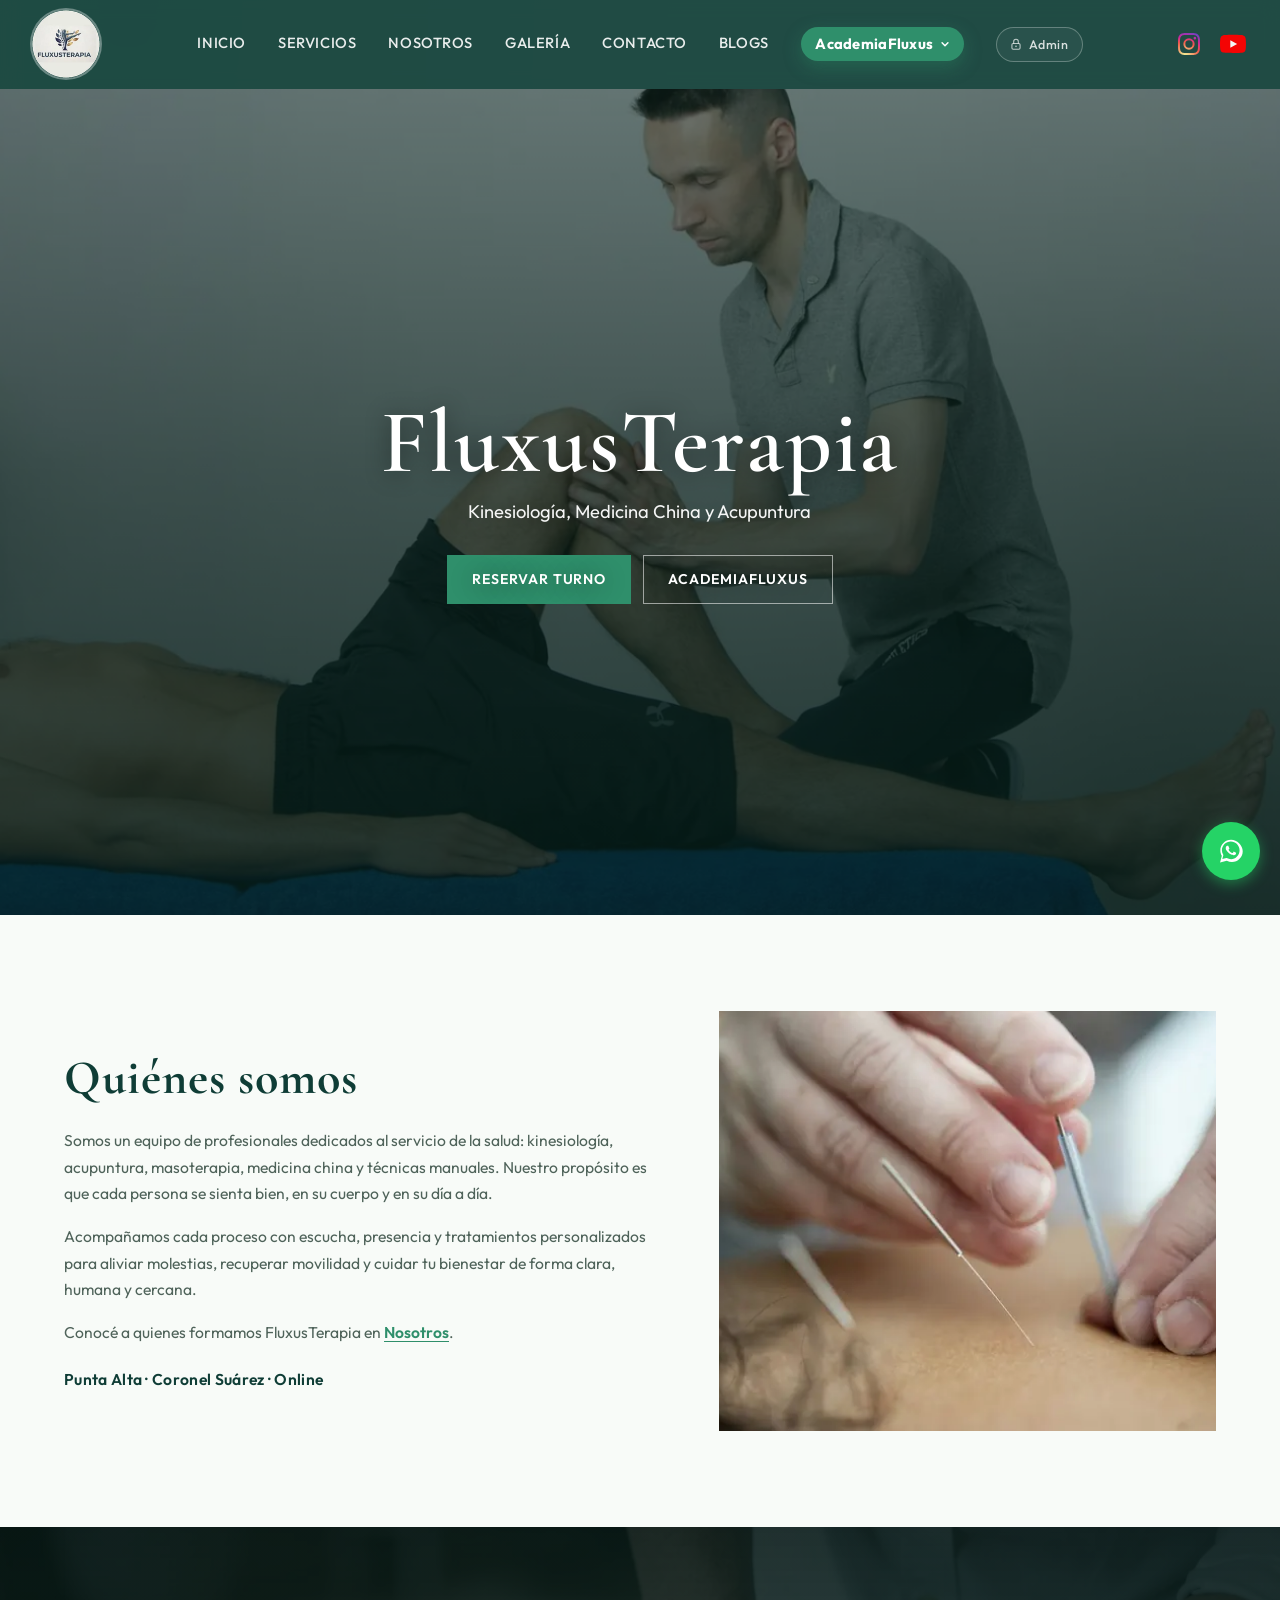
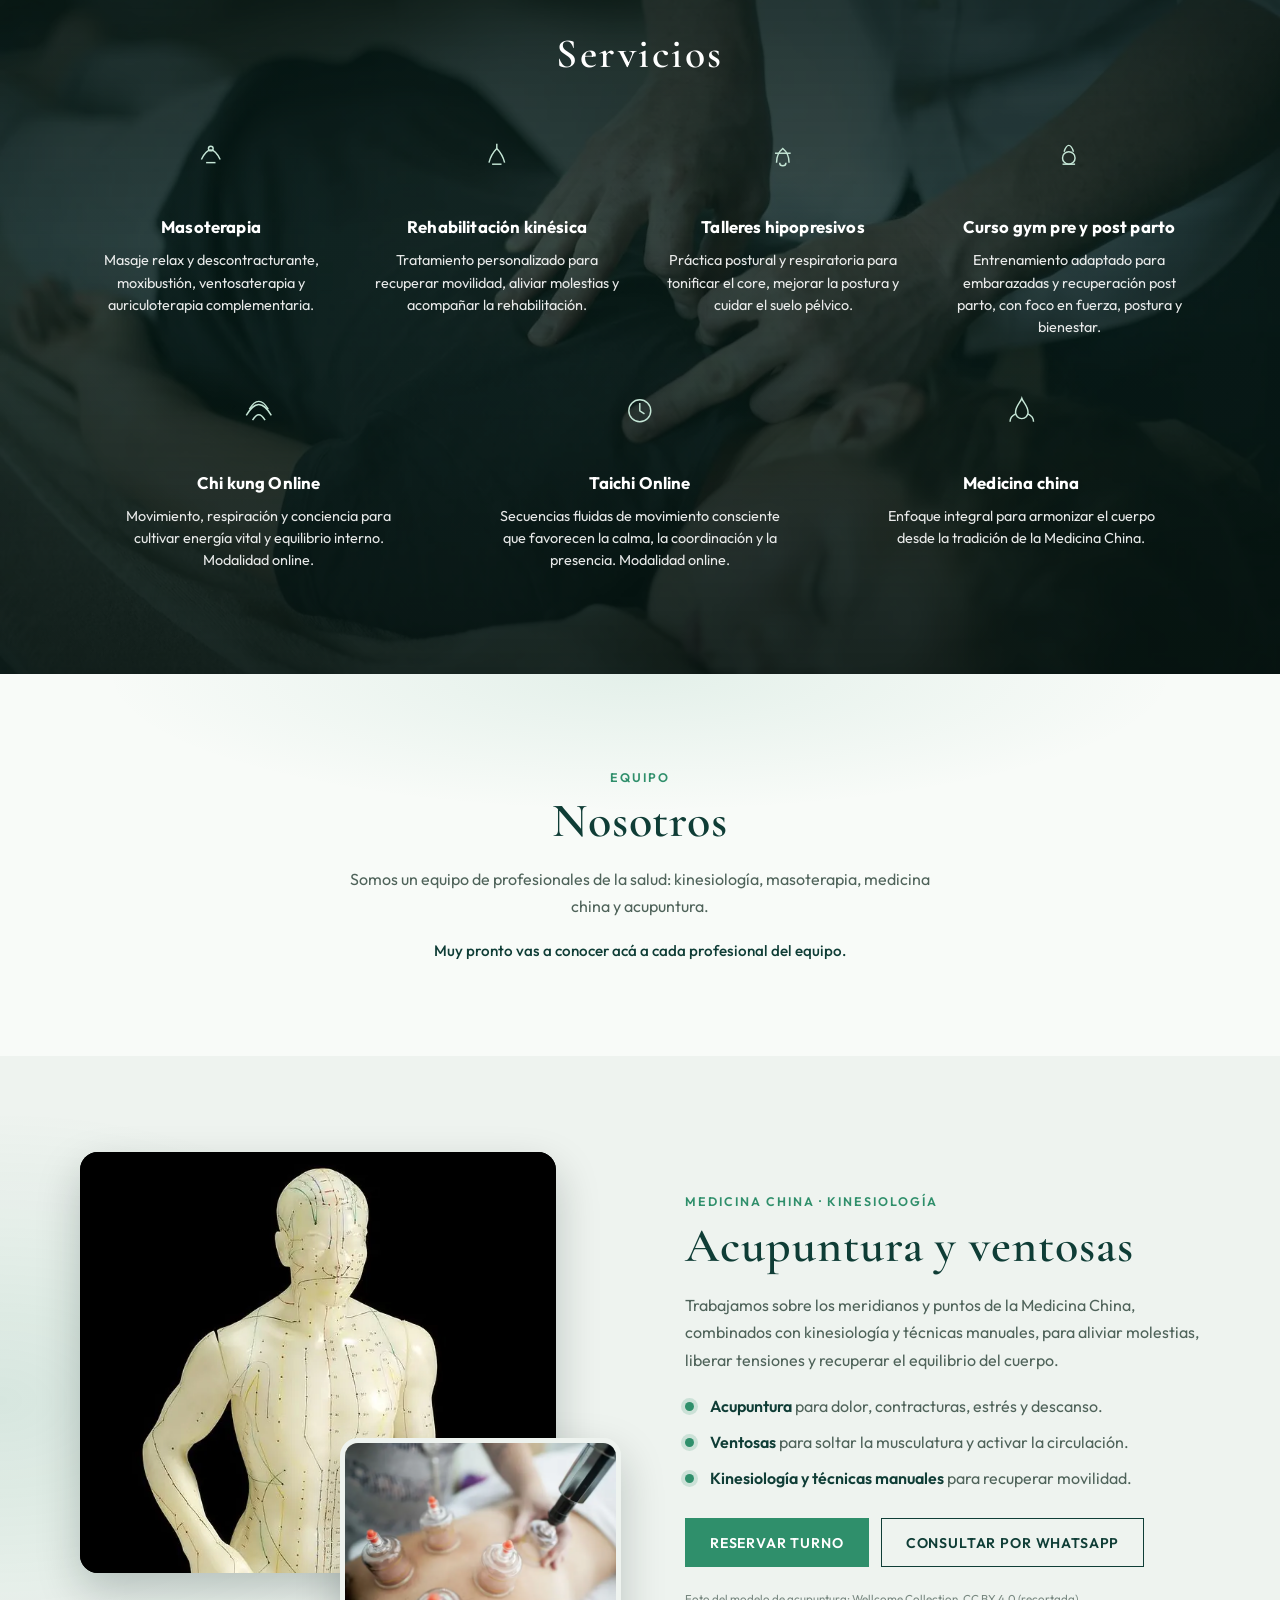
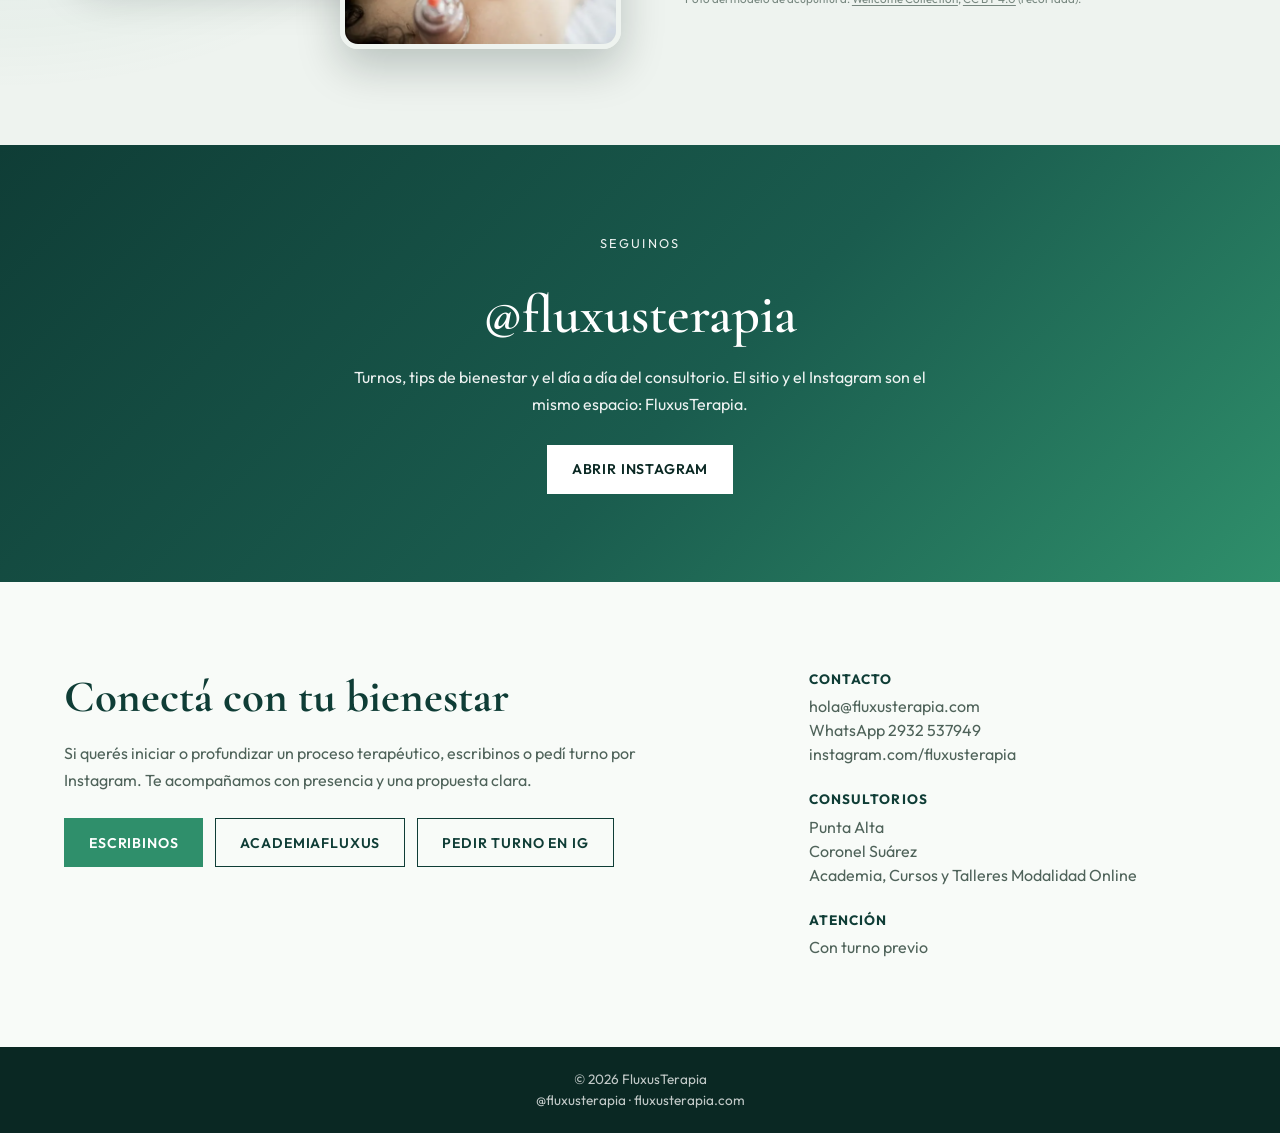
==== commit 07a86fb5: "Academia renovada, editor del sitio en el admin y sitio público optimizado - Campus y admin con menú" ====
--- a/public_html/index.html
+++ b/public_html/index.html
@@ -20,22 +20,50 @@
   <meta name="twitter:title" content="FluxusTerapia">
   <meta name="twitter:description" content="Kinesiología, Medicina China y Acupuntura. Instagram @fluxusterapia">
 
+  <meta name="theme-color" content="#0f3d36">
+
   <link rel="preconnect" href="https://fonts.googleapis.com">
   <link rel="preconnect" href="https://fonts.gstatic.com" crossorigin>
-  <link href="https://fonts.googleapis.com/css2?family=Cormorant+Garamond:ital,wght@0,500;0,600;0,700;1,500&family=Outfit:wght@400;500;600;700&display=swap" rel="stylesheet">
-  <link rel="stylesheet" href="css/style.css?v=20260929s">
-  <link rel="icon" href="img/logo.png" type="image/png">
+  <link rel="stylesheet" href="https://fonts.googleapis.com/css2?family=Cormorant+Garamond:wght@600;700&family=Outfit:wght@400;500;600;700&display=swap">
+  <link rel="stylesheet" href="css/style.css?v=20261114b">
+  <link rel="icon" href="img/favicon-48.png" type="image/png" sizes="48x48">
+  <link rel="apple-touch-icon" href="img/apple-touch-icon.png">
+  <script type="speculationrules">
+  {
+    "prerender": [{
+      "where": {"and": [
+        {"href_matches": "/*"},
+        {"not": {"href_matches": "/academia/*"}},
+        {"not": {"href_matches": "/turnos/*"}},
+        {"not": {"href_matches": "/cursos/*"}},
+        {"not": {"href_matches": "/*admin*"}},
+        {"not": {"href_matches": "/*install*"}},
+        {"not": {"href_matches": "/*logout*"}},
+        {"not": {"href_matches": "/*api.php*"}},
+        {"not": {"href_matches": "/*/uploads/*"}},
+        {"not": {"href_matches": "/*.pdf"}},
+        {"not": {"selector_matches": "[target=_blank], [download], [data-lightbox], [rel~=nofollow]"}}
+      ]},
+      "eagerness": "moderate"
+    }]
+  }
+  </script>
 </head>
 <body>
+  <a class="skip-link" href="#contenido">Saltar al contenido</a>
   <header class="site-header">
     <a class="brand" href="/" title="FluxusTerapia · Inicio">
-      <img
-        class="brand-logo"
-        src="img/logo-circle.png"
-        alt="FluxusTerapia"
-        width="68"
-        height="68"
-      >
+      <picture>
+        <source type="image/webp" srcset="img/logo-circle-136.webp">
+        <img
+          class="brand-logo"
+          src="img/logo-circle.png"
+          alt="FluxusTerapia"
+          width="68"
+          height="68"
+          decoding="async"
+        >
+      </picture>
     </a>
     <nav class="site-nav" aria-label="Principal">
       <a href="#inicio">Inicio</a>
@@ -48,14 +76,14 @@
         <summary class="nav-academia" aria-label="AcademiaFluxus: clases en vivo y cursos grabados">AcademiaFluxus<svg class="nav-caret" viewBox="0 0 12 12" width="10" height="10" aria-hidden="true"><path d="M2.5 4.5 6 8l3.5-3.5" fill="none" stroke="currentColor" stroke-width="1.8" stroke-linecap="round" stroke-linejoin="round"/></svg></summary>
         <div class="nav-drop-menu">
           <div class="nav-drop-panel">
-            <a href="academia/">Clases en vivo<small>Campus de AcademiaFluxus</small></a>
-            <a href="cursos/">Cursos grabados<small>Comprá y cursá cuando quieras</small></a>
+            <a href="academia/login.php?as=alumno">Campus alumno<small>Clases grabadas, en vivo y consultas</small></a>
+            <a href="academia/inscripcion.php">Inscribirme<small>Pedí tu cupo en la academia</small></a>
           </div>
         </div>
       </details>
       <a
         class="nav-admin"
-        href="academia/fluxus/"
+        href="academia/login.php?as=admin"
         aria-label="Panel de administración"
         title="Panel de administración"
       >
@@ -105,9 +133,18 @@
     </div>
   </header>
 
-  <main>
+  <main id="contenido">
     <section id="inicio" class="hero">
-      <div class="hero-media" aria-hidden="true"></div>
+      <div class="hero-media" aria-hidden="true">
+        <picture>
+          <source
+            type="image/webp"
+            srcset="img/hero-800.webp 800w, img/hero-1280.webp 1280w, img/hero-1920.webp 1920w"
+            sizes="100vw"
+          >
+          <img src="img/hero.jpg?v=2" alt="" width="2000" height="1334" fetchpriority="high">
+        </picture>
+      </div>
       <div class="hero-copy">
         <h1>FluxusTerapia</h1>
         <p class="hero-sub">Kinesiología, Medicina China y Acupuntura</p>
@@ -137,12 +174,21 @@
         <p class="about-place">Punta Alta · Coronel Suárez · Online</p>
       </div>
       <div class="about-media">
-        <img
-          src="img/about.jpg?v=2"
-          alt="Sesión de acupuntura en FluxusTerapia"
-          width="640"
-          height="480"
-        >
+        <picture>
+          <source
+            type="image/webp"
+            srcset="img/about-640.webp 640w, img/about-1200.webp 1200w"
+            sizes="(min-width: 800px) 45vw, 100vw"
+          >
+          <img
+            src="img/about.jpg?v=2"
+            alt="Sesión de acupuntura en FluxusTerapia"
+            width="1200"
+            height="777"
+            loading="lazy"
+            decoding="async"
+          >
+        </picture>
       </div>
     </section>
 
@@ -221,22 +267,30 @@
       <div class="acu-inner">
         <div class="acu-media">
           <figure class="acu-photo acu-photo--main">
-            <img
-              src="img/acupuntura-modelo.jpg?v=1"
-              alt="Modelo de acupuntura con los meridianos y puntos marcados"
-              width="660"
-              height="585"
-              loading="lazy"
-            >
+            <picture>
+              <source type="image/webp" srcset="img/acupuntura-modelo-660.webp">
+              <img
+                src="img/acupuntura-modelo.jpg?v=1"
+                alt="Modelo de acupuntura con los meridianos y puntos marcados"
+                width="660"
+                height="585"
+                loading="lazy"
+                decoding="async"
+              >
+            </picture>
           </figure>
           <figure class="acu-photo acu-photo--float">
-            <img
-              src="img/ventosas.jpg?v=1"
-              alt="Terapia con ventosas sobre la espalda"
-              width="1200"
-              height="777"
-              loading="lazy"
-            >
+            <picture>
+              <source type="image/webp" srcset="img/ventosas-640.webp">
+              <img
+                src="img/ventosas.jpg?v=1"
+                alt="Terapia con ventosas sobre la espalda"
+                width="1200"
+                height="777"
+                loading="lazy"
+                decoding="async"
+              >
+            </picture>
           </figure>
         </div>
         <div class="acu-copy">
@@ -362,7 +416,7 @@
     </svg>
   </a>
 
-  <script src="js/main.js?v=20260925k"></script>
+  <script src="js/main.js?v=20261114a" defer></script>
   <script src="js/nosotros.js?v=20260929a" defer></script>
 </body>
 </html>
--- a/public_html/css/style.css
+++ b/public_html/css/style.css
@@ -21,6 +21,21 @@
 
 html {
   scroll-behavior: smooth;
+  scroll-padding-top: 96px;
+  -webkit-text-size-adjust: 100%;
+  text-size-adjust: 100%;
+}
+
+@media (prefers-reduced-motion: no-preference) {
+  @view-transition {
+    navigation: auto;
+  }
+
+  ::view-transition-old(root),
+  ::view-transition-new(root) {
+    animation-duration: 0.26s;
+    animation-timing-function: ease;
+  }
 }
 
 body {
@@ -44,10 +59,39 @@
   text-decoration: none;
 }
 
+:where(a, button, summary, [tabindex]):focus-visible {
+  outline: 2px solid var(--accent);
+  outline-offset: 3px;
+}
+
+:where(.site-header, .hero, .services, .instagram, .site-footer) :where(a, button, summary):focus-visible {
+  outline-color: var(--accent-soft);
+}
+
+.skip-link {
+  position: absolute;
+  top: 0.5rem;
+  left: 0.5rem;
+  z-index: 100;
+  padding: 0.6rem 1rem;
+  border-radius: 8px;
+  background: #fff;
+  color: var(--brand);
+  font-weight: 600;
+  transform: translateY(-150%);
+  transition: transform 0.2s ease;
+}
+
+.skip-link:focus {
+  transform: none;
+}
+
 .site-header {
   position: sticky;
   top: 0;
   z-index: 20;
+  view-transition-name: site-header;
+  transition: transform 0.3s ease;
   display: grid;
   grid-template-columns: 1fr auto 1fr;
   align-items: center;
@@ -310,27 +354,46 @@
 .hero {
   position: relative;
   min-height: calc(100vh - 74px);
+  min-height: calc(100svh - 74px);
   display: grid;
   place-items: center;
   text-align: center;
   color: #fff;
   overflow: hidden;
   padding: clamp(3rem, 8vw, 5rem) 1.25rem;
+  background-color: var(--brand-deep);
 }
 
 .hero-media {
   position: absolute;
   inset: 0;
-  background:
-    linear-gradient(
-      180deg,
-      rgba(6, 28, 24, 0.55) 0%,
-      rgba(6, 28, 24, 0.72) 45%,
-      rgba(6, 28, 24, 0.88) 100%
-    ),
-    url("../img/hero.jpg?v=2") center / cover no-repeat;
   transform: scale(1.02);
   animation: hero-pan 18s ease-in-out infinite alternate;
+  will-change: transform;
+}
+
+.hero-media picture,
+.hero-media img {
+  display: block;
+  width: 100%;
+  height: 100%;
+}
+
+.hero-media img {
+  object-fit: cover;
+  object-position: center;
+}
+
+.hero-media::after {
+  content: "";
+  position: absolute;
+  inset: 0;
+  background: linear-gradient(
+    180deg,
+    rgba(6, 28, 24, 0.55) 0%,
+    rgba(6, 28, 24, 0.72) 45%,
+    rgba(6, 28, 24, 0.88) 100%
+  );
 }
 
 .hero-copy {
@@ -378,6 +441,7 @@
   text-transform: uppercase;
   border: 1px solid transparent;
   transition: transform 0.2s ease, background 0.2s ease, color 0.2s ease, border-color 0.2s ease;
+  touch-action: manipulation;
 }
 
 .cta.primary {
@@ -410,6 +474,10 @@
 .cta.secondary:hover {
   background: color-mix(in srgb, var(--accent-soft) 45%, transparent);
   transform: translateY(-1px);
+}
+
+.cta:is(.primary, .ghost, .secondary):active {
+  transform: translateY(0) scale(0.98);
 }
 
 .about {
@@ -458,6 +526,17 @@
   letter-spacing: 0.02em;
 }
 
+.brand picture,
+.about-media picture {
+  display: block;
+}
+
+.acu-photo picture {
+  display: block;
+  width: 100%;
+  height: 100%;
+}
+
 .about-media img {
   width: 100%;
   height: min(420px, 55vw);
@@ -470,19 +549,32 @@
   color: #fff;
   overflow: hidden;
   padding: clamp(3.75rem, 8vw, 6.5rem) clamp(1.25rem, 4vw, 3rem);
+  background-color: var(--brand-deep);
 }
 
 .services-media {
+  --services-shade: linear-gradient(
+    180deg,
+    rgba(5, 22, 19, 0.88) 0%,
+    rgba(6, 28, 24, 0.78) 42%,
+    rgba(5, 20, 17, 0.9) 100%
+  );
   position: absolute;
   inset: 0;
   background:
-    linear-gradient(
-      180deg,
-      rgba(5, 22, 19, 0.88) 0%,
-      rgba(6, 28, 24, 0.78) 42%,
-      rgba(5, 20, 17, 0.9) 100%
-    ),
+    var(--services-shade),
     url("../img/servicios.jpg?v=2") center 35% / cover no-repeat;
+  background:
+    var(--services-shade),
+    image-set(url("../img/servicios-1600.webp") type("image/webp"), url("../img/servicios.jpg?v=2") type("image/jpeg")) center 35% / cover no-repeat;
+}
+
+@media (max-width: 800px) {
+  .services-media {
+    background:
+      var(--services-shade),
+      image-set(url("../img/servicios-900.webp") type("image/webp"), url("../img/servicios.jpg?v=2") type("image/jpeg")) center 35% / cover no-repeat;
+  }
 }
 
 .services-inner {
@@ -995,6 +1087,12 @@
   color: #fff;
   text-decoration: none;
   isolation: isolate;
+}
+
+.gallery-item picture {
+  display: block;
+  width: 100%;
+  height: 100%;
 }
 
 .gallery-item img {
@@ -1215,13 +1313,24 @@
   color: #fff;
   box-shadow: 0 4px 14px rgba(37, 211, 102, 0.45);
   transition: box-shadow 0.2s ease, transform 0.15s ease;
-  animation: wa-pulse 2.4s ease-in-out infinite;
   cursor: grab;
   touch-action: none;
   user-select: none;
   -webkit-user-select: none;
 }
 
+.whatsapp-float::after {
+  content: "";
+  position: absolute;
+  inset: 0;
+  z-index: -1;
+  border-radius: 50%;
+  background: var(--wa-green);
+  opacity: 0;
+  pointer-events: none;
+  animation: wa-ring 2.4s ease-out infinite;
+}
+
 .whatsapp-float:hover {
   box-shadow: 0 6px 18px rgba(37, 211, 102, 0.55);
   color: #fff;
@@ -1229,23 +1338,25 @@
 
 .whatsapp-float.is-dragging {
   cursor: grabbing;
-  animation: none;
   transition: none;
   transform: scale(1.06);
   box-shadow: 0 10px 28px rgba(18, 140, 126, 0.45);
 }
 
-.whatsapp-float.is-placed {
+.whatsapp-float.is-dragging::after,
+.whatsapp-float.is-placed::after {
   animation: none;
 }
 
-@keyframes wa-pulse {
-  0%,
+@keyframes wa-ring {
+  0% {
+    opacity: 0.5;
+    transform: scale(1);
+  }
+  70%,
   100% {
-    box-shadow: 0 4px 14px rgba(37, 211, 102, 0.45), 0 0 0 0 rgba(37, 211, 102, 0.5);
-  }
-  70% {
-    box-shadow: 0 4px 14px rgba(37, 211, 102, 0.45), 0 0 0 14px rgba(37, 211, 102, 0);
+    opacity: 0;
+    transform: scale(1.5);
   }
 }
 
@@ -1310,6 +1421,14 @@
     padding-top: 0.35rem;
     font-size: 0.85rem;
   }
+
+  .site-header.is-hidden {
+    transform: translateY(-100%);
+  }
+
+  html {
+    scroll-padding-top: 150px;
+  }
 }
 
 @media (max-width: 760px) {
@@ -1327,9 +1446,15 @@
     height: 29px;
   }
 
+  .site-header {
+    gap: 0.5rem 1rem;
+    padding-top: 0.5rem;
+    padding-bottom: 0.55rem;
+  }
+
   .brand-logo {
-    width: 56px;
-    height: 56px;
+    width: 48px;
+    height: 48px;
   }
 
   .contact-copy .hero-actions {
@@ -1398,8 +1523,15 @@
   .service,
   .hero-copy,
   .instagram-inner,
-  .team-card {
+  .team-card,
+  .whatsapp-float::after {
     animation: none;
+  }
+
+  *,
+  *::before,
+  *::after {
+    transition-duration: 0.01ms !important;
   }
 }
 
